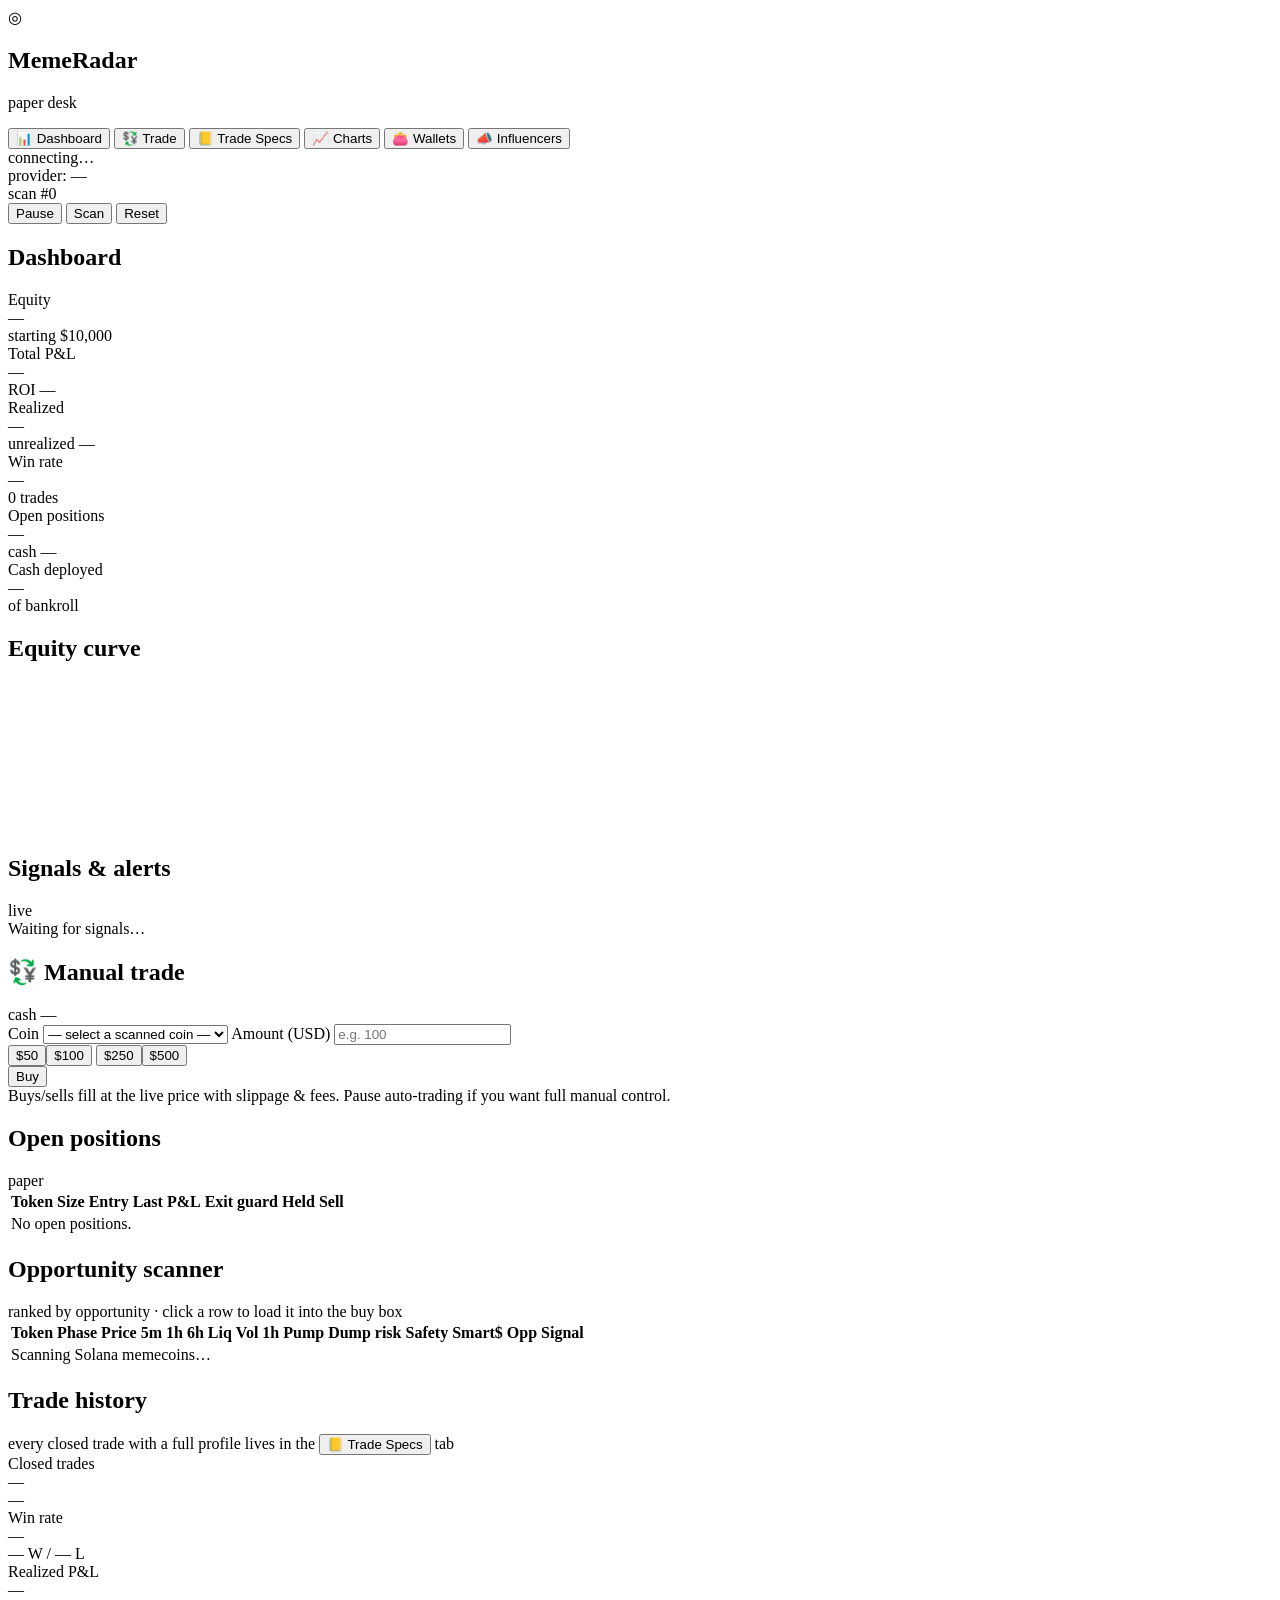
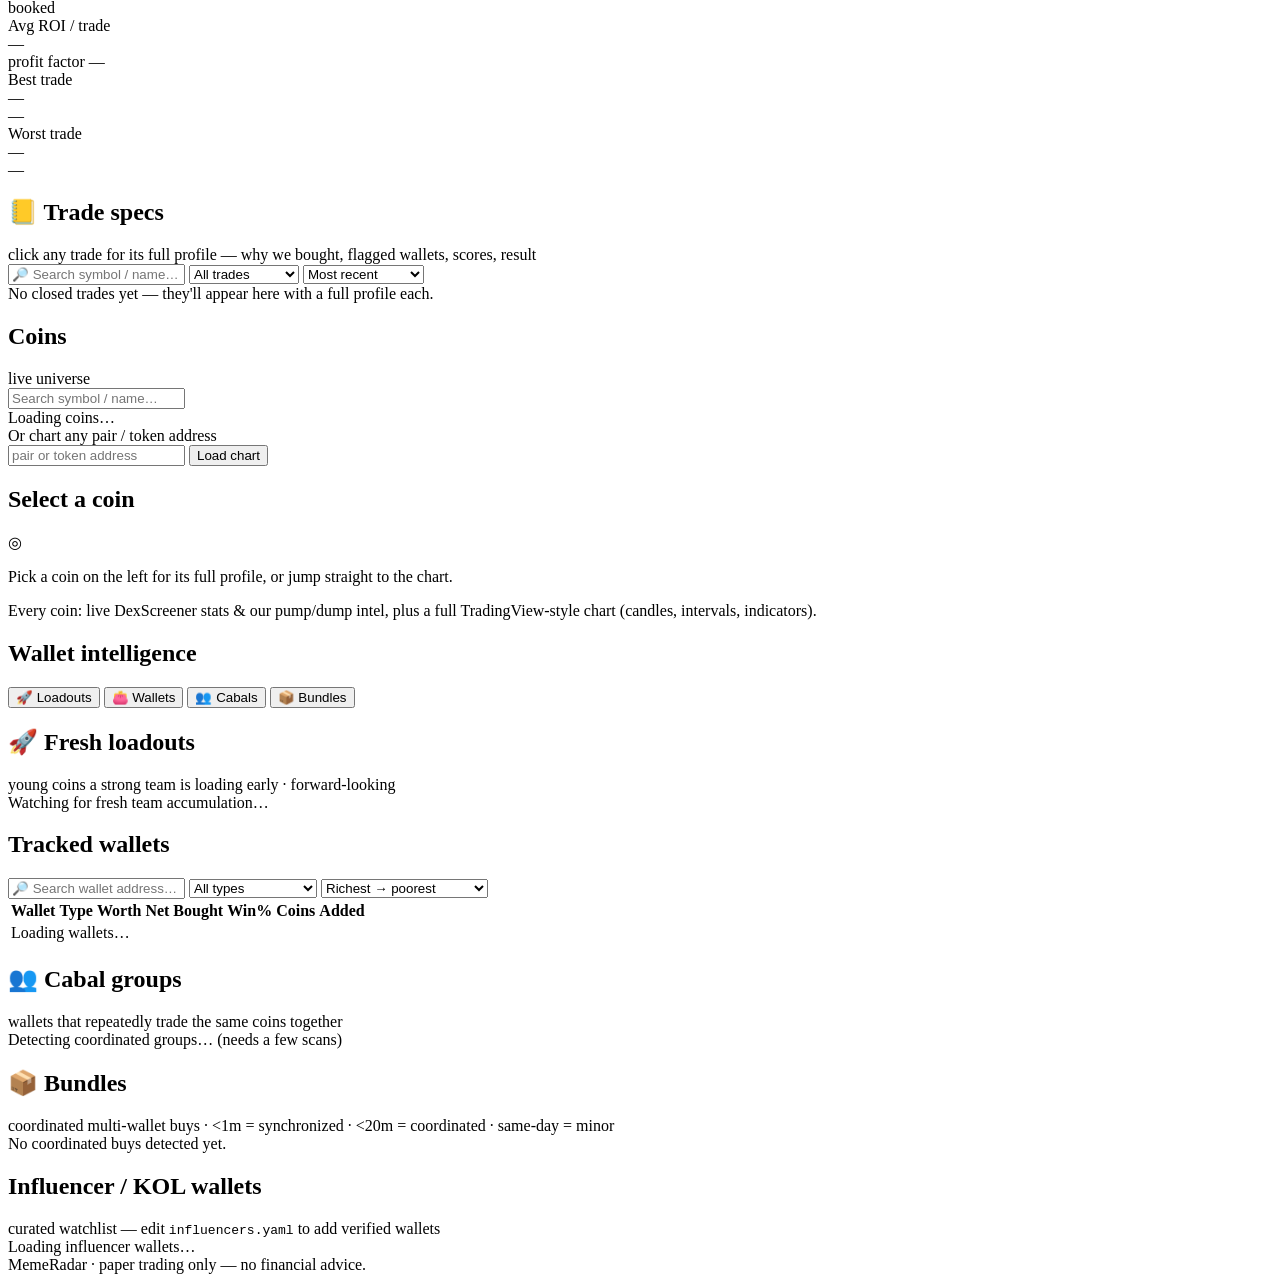
==== app/web/static/index.html @ 9f42dd2b "Add Trade Specs tab: per-trade profiles with "why we bought" Every closed paper trade now carries th" ====
<!DOCTYPE html>
<html lang="en">
<head>
  <meta charset="UTF-8" />
  <meta name="viewport" content="width=device-width, initial-scale=1.0" />
  <title>MemeRadar — Solana Pump/Dump Desk</title>
  <link rel="stylesheet" href="/static/styles.css" />
  <script src="/static/vendor/chart.umd.min.js" defer></script>
  <script src="/static/app.js" defer></script>
</head>
<body>
  <div class="app">
    <!-- ============================ SIDEBAR ============================ -->
    <aside class="sidebar">
      <div class="brand">
        <div class="logo">◎</div>
        <div><h1>MemeRadar</h1><p class="tag">paper desk</p></div>
      </div>
      <nav class="nav" id="nav">
        <button class="nav-item active" data-tab="overview"><span class="ni">📊</span> Dashboard</button>
        <button class="nav-item" data-tab="trade"><span class="ni">💱</span> Trade</button>
        <button class="nav-item" data-tab="specs"><span class="ni">📒</span> Trade Specs</button>
        <button class="nav-item" data-tab="charts"><span class="ni">📈</span> Charts</button>
        <button class="nav-item" data-tab="wallets"><span class="ni">👛</span> Wallets</button>
        <button class="nav-item" data-tab="influencers"><span class="ni">📣</span> Influencers</button>
      </nav>
      <div class="sidebar-foot">
        <div class="status-pill" id="connStatus"><span class="dot"></span><span id="connText">connecting…</span></div>
        <div class="meta" id="provider">provider: —</div>
        <div class="meta" id="scanInfo">scan #0</div>
        <div class="controls">
          <button id="btnPause" class="btn">Pause</button>
          <button id="btnScan" class="btn">Scan</button>
          <button id="btnReset" class="btn btn-danger">Reset</button>
          <a id="logoutLink" href="/logout" class="btn" style="display:none">Logout</a>
        </div>
      </div>
    </aside>

    <div class="main">
      <header class="topbar-slim">
        <h2 id="viewTitle">Dashboard</h2>
        <span class="meta" id="footProvider"></span>
      </header>

      <!-- ============================ OVERVIEW ============================ -->
      <main class="tabpane active" id="pane-overview">
        <section class="kpis" id="kpis">
          <div class="kpi"><div class="kpi-label">Equity</div><div class="kpi-value" id="kEquity">—</div><div class="kpi-sub" id="kEquitySub">starting $10,000</div></div>
          <div class="kpi"><div class="kpi-label">Total P&amp;L</div><div class="kpi-value" id="kPnl">—</div><div class="kpi-sub" id="kRoi">ROI —</div></div>
          <div class="kpi"><div class="kpi-label">Realized</div><div class="kpi-value" id="kRealized">—</div><div class="kpi-sub" id="kUnreal">unrealized —</div></div>
          <div class="kpi"><div class="kpi-label">Win rate</div><div class="kpi-value" id="kWin">—</div><div class="kpi-sub" id="kTrades">0 trades</div></div>
          <div class="kpi"><div class="kpi-label">Open positions</div><div class="kpi-value" id="kOpen">—</div><div class="kpi-sub" id="kCash">cash —</div></div>
          <div class="kpi"><div class="kpi-label">Cash deployed</div><div class="kpi-value" id="kDeployed">—</div><div class="kpi-sub">of bankroll</div></div>
        </section>
        <div class="grid">
          <section class="panel span-2">
            <div class="panel-head"><h2>Equity curve</h2><span class="hint" id="equityHint"></span></div>
            <div class="chart-wrap"><canvas id="equityChart"></canvas></div>
          </section>
          <section class="panel">
            <div class="panel-head"><h2>Signals &amp; alerts</h2><span class="hint">live</span></div>
            <div class="feed feed-tall" id="signalsFeed"><div class="empty">Waiting for signals…</div></div>
          </section>
        </div>
      </main>

      <!-- ============================ TRADE ============================ -->
      <main class="tabpane" id="pane-trade">
        <div class="grid">
          <section class="panel trade-panel">
            <div class="panel-head"><h2>💱 Manual trade</h2><span class="hint" id="tradeCash">cash —</span></div>
            <div class="trade-form">
              <label class="tf-lbl">Coin</label>
              <select id="buyCoin"><option value="">— select a scanned coin —</option></select>
              <label class="tf-lbl">Amount (USD)</label>
              <input id="buyUsd" type="number" min="1" step="10" placeholder="e.g. 100" />
              <div class="quick-amts">
                <button data-amt="50">$50</button><button data-amt="100">$100</button>
                <button data-amt="250">$250</button><button data-amt="500">$500</button>
              </div>
              <button id="buyBtn" class="btn btn-buy">Buy</button>
              <div id="tradeMsg" class="trade-msg"></div>
              <div class="tf-note">Buys/sells fill at the live price with slippage &amp; fees. Pause auto-trading if you want full manual control.</div>
            </div>
          </section>
          <section class="panel span-2">
            <div class="panel-head"><h2>Open positions</h2><span class="hint" id="posHint">paper</span></div>
            <div class="table-wrap">
              <table id="positionsTable">
                <thead><tr>
                  <th>Token</th><th class="num">Size</th><th class="num">Entry</th>
                  <th class="num">Last</th><th class="num">P&amp;L</th><th>Exit guard</th>
                  <th class="num">Held</th><th>Sell</th>
                </tr></thead>
                <tbody><tr><td colspan="8" class="empty">No open positions.</td></tr></tbody>
              </table>
            </div>
          </section>
          <section class="panel span-3">
            <div class="panel-head"><h2>Opportunity scanner</h2>
              <span class="hint">ranked by opportunity · click a row to load it into the buy box</span></div>
            <div class="table-wrap">
              <table id="boardTable">
                <thead><tr>
                  <th>Token</th><th>Phase</th><th class="num">Price</th>
                  <th class="num">5m</th><th class="num">1h</th><th class="num">6h</th>
                  <th class="num">Liq</th><th class="num">Vol 1h</th>
                  <th class="num">Pump</th><th class="num">Dump risk</th><th class="num">Safety</th>
                  <th class="num">Smart$</th><th class="num">Opp</th><th>Signal</th>
                </tr></thead>
                <tbody><tr><td colspan="14" class="empty">Scanning Solana memecoins…</td></tr></tbody>
              </table>
            </div>
          </section>
          <section class="panel span-3 history-link">
            <div class="panel-head"><h2>Trade history</h2>
              <span class="hint">every closed trade with a full profile lives in the
                <button class="link-btn" data-goto="specs">📒 Trade Specs</button> tab</span></div>
          </section>
        </div>
      </main>

      <!-- ============================ SPECS ============================ -->
      <main class="tabpane" id="pane-specs">
        <section class="kpis kpis-specs" id="specStats">
          <div class="kpi"><div class="kpi-label">Closed trades</div><div class="kpi-value" id="sTrades">—</div><div class="kpi-sub" id="sOpenInfo">—</div></div>
          <div class="kpi"><div class="kpi-label">Win rate</div><div class="kpi-value" id="sWin">—</div><div class="kpi-sub" id="sWL">— W / — L</div></div>
          <div class="kpi"><div class="kpi-label">Realized P&amp;L</div><div class="kpi-value" id="sRealized">—</div><div class="kpi-sub">booked</div></div>
          <div class="kpi"><div class="kpi-label">Avg ROI / trade</div><div class="kpi-value" id="sAvgRoi">—</div><div class="kpi-sub" id="sProfitFactor">profit factor —</div></div>
          <div class="kpi"><div class="kpi-label">Best trade</div><div class="kpi-value pos" id="sBest">—</div><div class="kpi-sub" id="sBestSym">—</div></div>
          <div class="kpi"><div class="kpi-label">Worst trade</div><div class="kpi-value neg" id="sWorst">—</div><div class="kpi-sub" id="sWorstSym">—</div></div>
        </section>
        <div class="panel span-full">
          <div class="panel-head"><h2>📒 Trade specs</h2>
            <span class="hint">click any trade for its full profile — why we bought, flagged wallets, scores, result</span></div>
          <div class="spec-controls">
            <input id="specSearch" type="text" placeholder="🔎 Search symbol / name…" />
            <select id="specFilter">
              <option value="all">All trades</option>
              <option value="win">Wins only</option>
              <option value="loss">Losses only</option>
              <option value="auto">Auto entries</option>
              <option value="manual">Manual entries</option>
            </select>
            <select id="specSort">
              <option value="recent">Most recent</option>
              <option value="oldest">Oldest</option>
              <option value="pnl_desc">P&amp;L: high → low</option>
              <option value="pnl_asc">P&amp;L: low → high</option>
              <option value="roi_desc">ROI: high → low</option>
              <option value="roi_asc">ROI: low → high</option>
            </select>
          </div>
          <div class="spec-grid" id="specGrid"><div class="empty">No closed trades yet — they'll appear here with a full profile each.</div></div>
        </div>
      </main>

      <!-- ============================ CHARTS ============================ -->
      <main class="tabpane" id="pane-charts">
        <div class="charts-layout">
          <aside class="chart-list panel">
            <div class="panel-head"><h2>Coins</h2><span class="hint" id="coinCount">live universe</span></div>
            <div class="chart-search"><input id="coinSearch" type="text" placeholder="Search symbol / name…" /></div>
            <div class="coin-list" id="coinList"><div class="empty">Loading coins…</div></div>
            <div class="manual">
              <div class="manual-label">Or chart any pair / token address</div>
              <input id="manualAddr" type="text" placeholder="pair or token address" />
              <button id="manualGo" class="btn">Load chart</button>
            </div>
          </aside>
          <section class="chart-main panel">
            <div class="panel-head">
              <h2 id="chartTitle">Select a coin</h2>
              <div class="chart-view-toggle" id="chartViewToggle" style="display:none">
                <button class="vbtn active" data-view="profile">Profile</button>
                <button class="vbtn" data-view="chart">Chart</button>
                <a class="vbtn ext" id="dexLink" href="#" target="_blank" rel="noopener">DexScreener ↗</a>
              </div>
            </div>
            <div class="chart-body" id="chartBody">
              <div class="chart-placeholder" id="chartPlaceholder">
                <div class="ph-logo">◎</div>
                <p>Pick a coin on the left for its full profile, or jump straight to the chart.</p>
                <p class="ph-sub">Every coin: live DexScreener stats &amp; our pump/dump intel, plus a full
                  TradingView-style chart (candles, intervals, indicators).</p>
              </div>
            </div>
          </section>
        </div>
      </main>

      <!-- ============================ WALLETS ============================ -->
      <main class="tabpane" id="pane-wallets">
        <div class="wallets-head">
          <h2>Wallet intelligence</h2>
          <div class="wallet-counts" id="walletCounts"></div>
        </div>
        <nav class="subtabs" id="walletSubtabs">
          <button class="subtab active" data-sub="loadouts">🚀 Loadouts</button>
          <button class="subtab" data-sub="wallets">👛 Wallets</button>
          <button class="subtab" data-sub="cabals">👥 Cabals</button>
          <button class="subtab" data-sub="bundles">📦 Bundles</button>
        </nav>
        <section class="subpane active" id="sub-loadouts">
          <div class="panel span-full">
            <div class="panel-head"><h2>🚀 Fresh loadouts</h2>
              <span class="hint">young coins a strong team is loading early · forward-looking</span></div>
            <div class="loadout-grid" id="loadoutGrid"><div class="empty">Watching for fresh team accumulation…</div></div>
          </div>
        </section>
        <section class="subpane" id="sub-wallets">
          <div class="panel span-full">
            <div class="panel-head"><h2>Tracked wallets</h2><span class="hint" id="walletListCount"></span></div>
            <div class="wallet-controls">
              <input id="walletSearch" type="text" placeholder="🔎 Search wallet address…" />
              <select id="walletCat">
                <option value="all">All types</option>
                <option value="whale">🐋 Whales</option>
                <option value="insider">🕵️ Insiders</option>
                <option value="smart_money">🧠 Smart money</option>
                <option value="pump_dump">💣 Pump &amp; dump</option>
              </select>
              <select id="walletSort">
                <option value="worth_desc">Richest → poorest</option>
                <option value="worth_asc">Poorest → richest</option>
                <option value="buy_desc">Buy amount: high → low</option>
                <option value="buy_asc">Buy amount: low → high</option>
                <option value="recent">Date added: recent</option>
                <option value="oldest">Date added: oldest</option>
                <option value="win_desc">Win rate: high → low</option>
                <option value="events_desc">Most active</option>
              </select>
            </div>
            <div class="table-wrap scroll-lg">
              <table id="walletListTable"><thead><tr>
                <th>Wallet</th><th>Type</th><th class="num">Worth</th><th class="num">Net</th>
                <th class="num">Bought</th><th class="num">Win%</th><th class="num">Coins</th><th class="num">Added</th>
              </tr></thead><tbody><tr><td colspan="8" class="empty">Loading wallets…</td></tr></tbody></table>
            </div>
          </div>
        </section>
        <section class="subpane" id="sub-cabals">
          <div class="panel span-full">
            <div class="panel-head"><h2>👥 Cabal groups</h2>
              <span class="hint">wallets that repeatedly trade the same coins together</span></div>
            <div class="cabals" id="cabals"><div class="empty">Detecting coordinated groups… (needs a few scans)</div></div>
          </div>
        </section>
        <section class="subpane" id="sub-bundles">
          <div class="panel span-full">
            <div class="panel-head"><h2>📦 Bundles</h2>
              <span class="hint">coordinated multi-wallet buys · &lt;1m = synchronized · &lt;20m = coordinated · same-day = minor</span></div>
            <div class="bundle-list" id="bundleList"><div class="empty">No coordinated buys detected yet.</div></div>
          </div>
        </section>
      </main>

      <!-- ========================== INFLUENCERS ========================== -->
      <main class="tabpane" id="pane-influencers">
        <div class="wallets-head">
          <h2>Influencer / KOL wallets</h2>
          <span class="hint">curated watchlist — edit <code>influencers.yaml</code> to add verified wallets</span>
        </div>
        <div class="influencer-grid" id="influencerGrid"><div class="empty">Loading influencer wallets…</div></div>
      </main>

      <footer class="foot">
        <span>MemeRadar · paper trading only — no financial advice.</span>
      </footer>
    </div>
  </div>

  <div id="modalRoot" class="modal-root" aria-hidden="true"></div>
</body>
</html>
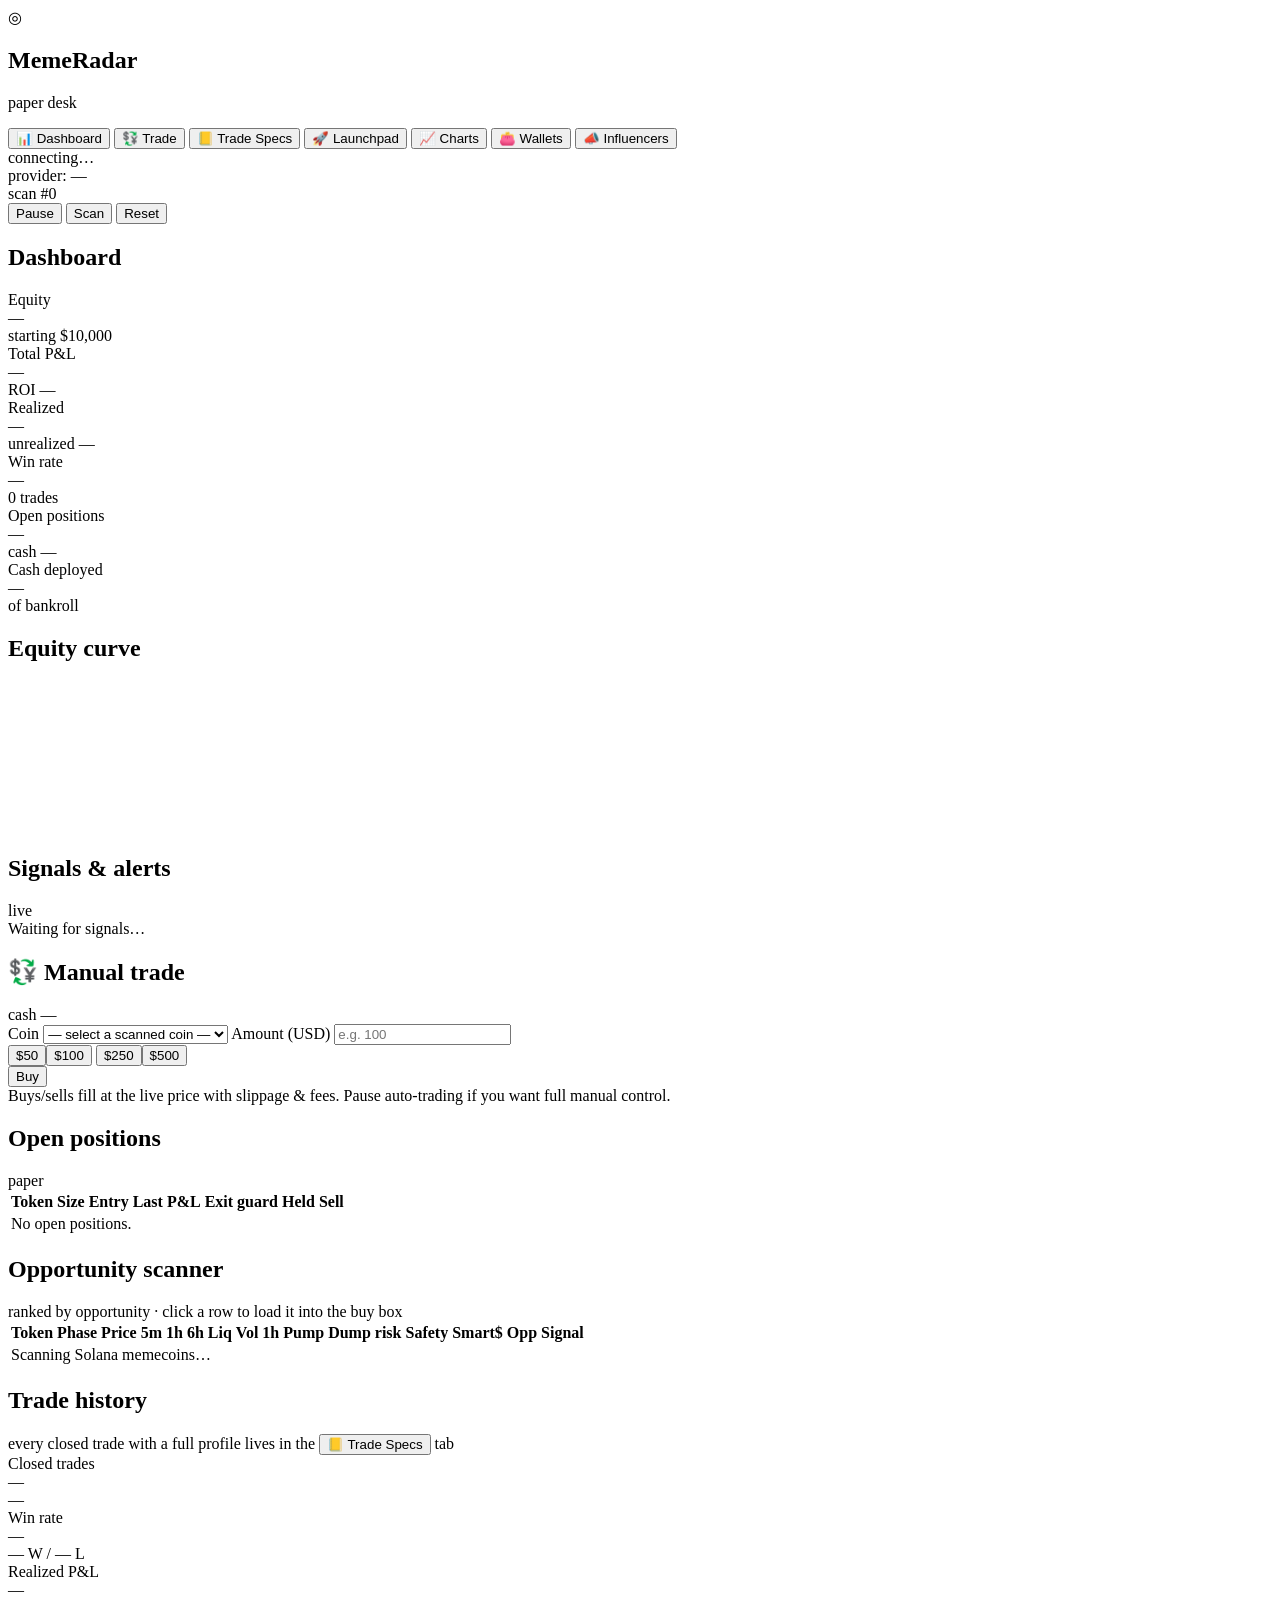
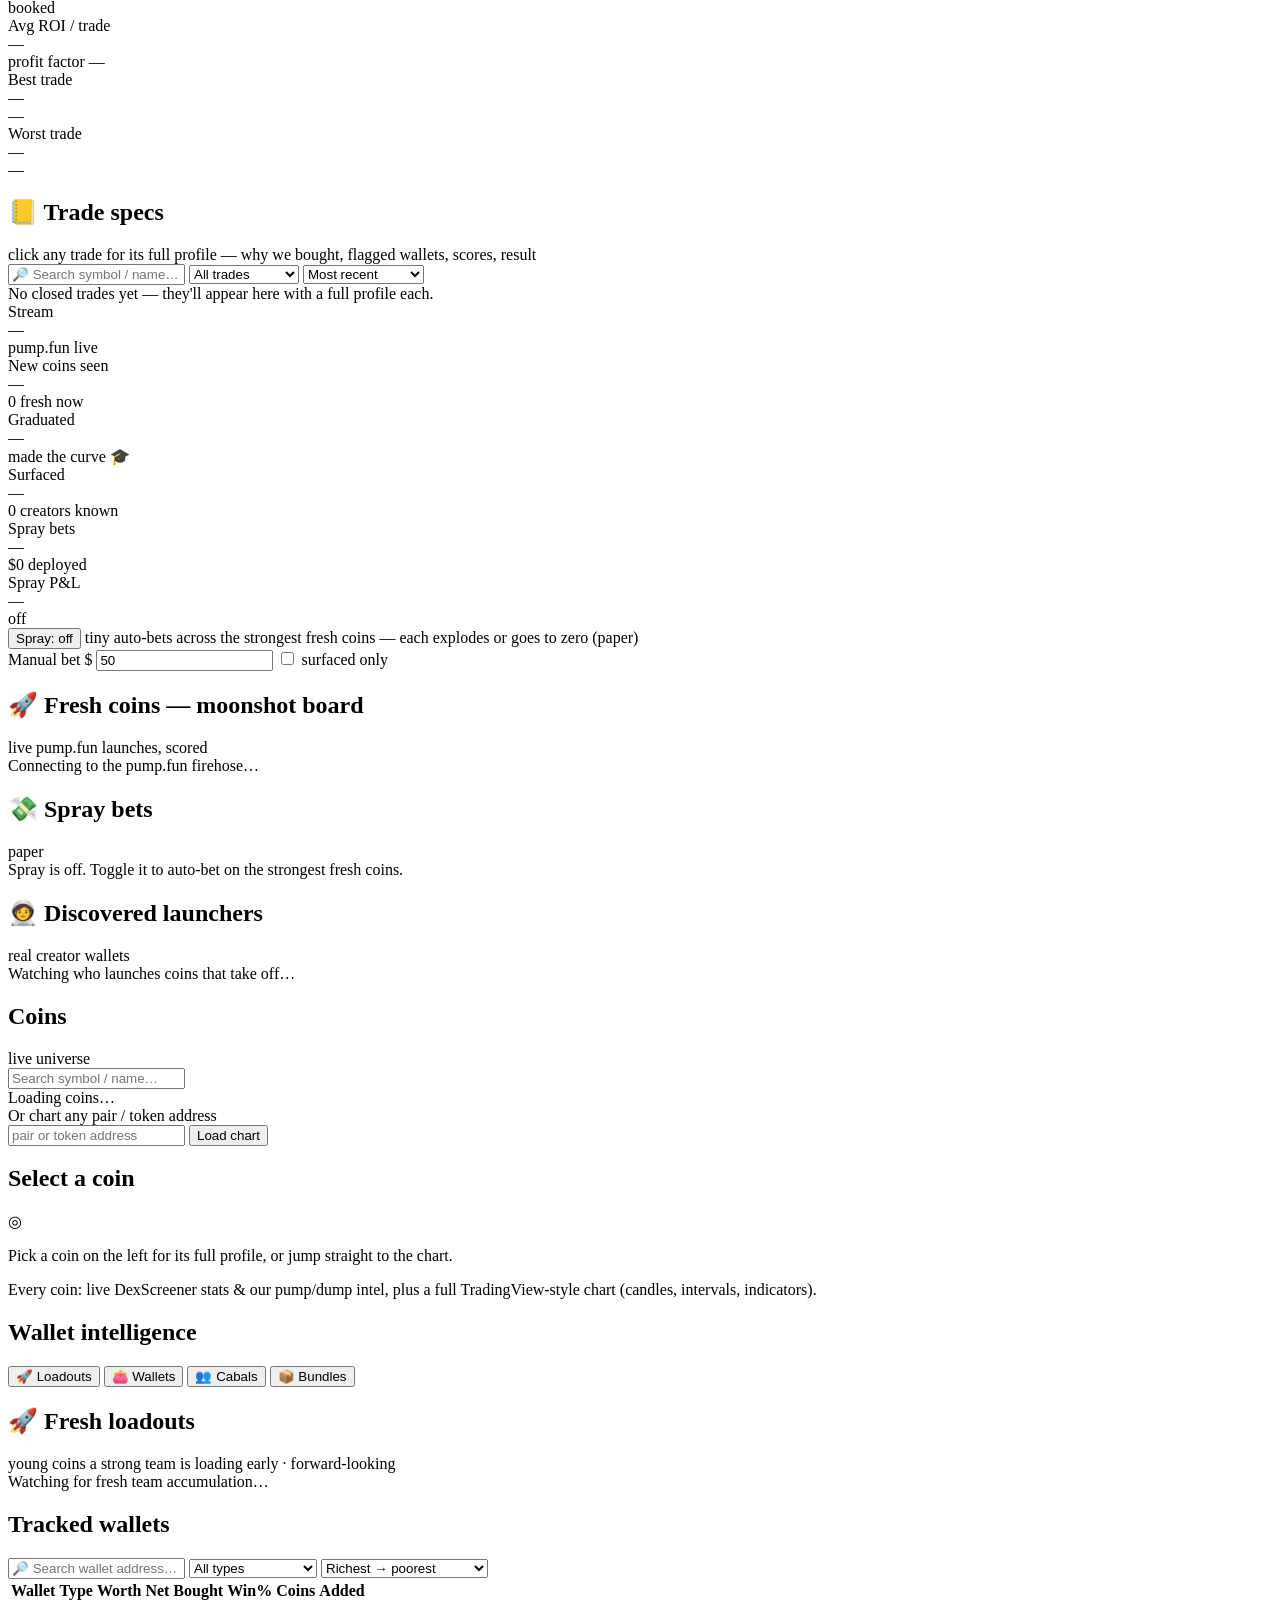
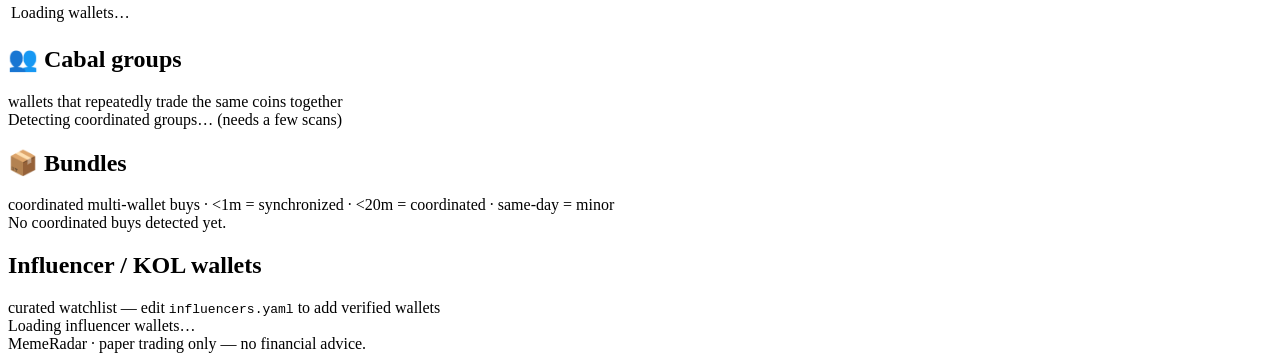
==== commit 7cb14a69: "Add Launchpad: live pump.fun moonshot board, creator discovery, spray mode Catches pump.fun coins in" ====
--- a/app/web/static/index.html
+++ b/app/web/static/index.html
@@ -20,6 +20,7 @@
         <button class="nav-item active" data-tab="overview"><span class="ni">📊</span> Dashboard</button>
         <button class="nav-item" data-tab="trade"><span class="ni">💱</span> Trade</button>
         <button class="nav-item" data-tab="specs"><span class="ni">📒</span> Trade Specs</button>
+        <button class="nav-item" data-tab="launchpad"><span class="ni">🚀</span> Launchpad</button>
         <button class="nav-item" data-tab="charts"><span class="ni">📈</span> Charts</button>
         <button class="nav-item" data-tab="wallets"><span class="ni">👛</span> Wallets</button>
         <button class="nav-item" data-tab="influencers"><span class="ni">📣</span> Influencers</button>
@@ -142,6 +143,7 @@
               <option value="loss">Losses only</option>
               <option value="auto">Auto entries</option>
               <option value="manual">Manual entries</option>
+              <option value="spray">Spray bets</option>
             </select>
             <select id="specSort">
               <option value="recent">Most recent</option>
@@ -153,6 +155,45 @@
             </select>
           </div>
           <div class="spec-grid" id="specGrid"><div class="empty">No closed trades yet — they'll appear here with a full profile each.</div></div>
+        </div>
+      </main>
+
+      <!-- ============================ LAUNCHPAD ============================ -->
+      <main class="tabpane" id="pane-launchpad">
+        <section class="kpis kpis-lp" id="lpStats">
+          <div class="kpi"><div class="kpi-label">Stream</div><div class="kpi-value" id="lpConn">—</div><div class="kpi-sub" id="lpConnSub">pump.fun live</div></div>
+          <div class="kpi"><div class="kpi-label">New coins seen</div><div class="kpi-value" id="lpSeen">—</div><div class="kpi-sub" id="lpTracked">0 fresh now</div></div>
+          <div class="kpi"><div class="kpi-label">Graduated</div><div class="kpi-value" id="lpGrad">—</div><div class="kpi-sub">made the curve 🎓</div></div>
+          <div class="kpi"><div class="kpi-label">Surfaced</div><div class="kpi-value" id="lpSurfaced">—</div><div class="kpi-sub" id="lpCreators">0 creators known</div></div>
+          <div class="kpi"><div class="kpi-label">Spray bets</div><div class="kpi-value" id="lpSprayOpen">—</div><div class="kpi-sub" id="lpSprayDeployed">$0 deployed</div></div>
+          <div class="kpi"><div class="kpi-label">Spray P&amp;L</div><div class="kpi-value" id="lpSprayPnl">—</div><div class="kpi-sub" id="lpSprayState">off</div></div>
+        </section>
+
+        <div class="lp-toolbar">
+          <div class="lp-spray">
+            <button id="sprayToggle" class="btn">Spray: off</button>
+            <span class="hint">tiny auto-bets across the strongest fresh coins — each explodes or goes to zero (paper)</span>
+          </div>
+          <div class="lp-buy">
+            <span class="tf-lbl">Manual bet $</span>
+            <input id="lpBuyUsd" type="number" min="1" step="10" value="50" />
+            <label class="lp-check"><input type="checkbox" id="lpSurfacedOnly" /> surfaced only</label>
+          </div>
+        </div>
+
+        <div class="grid">
+          <section class="panel span-2">
+            <div class="panel-head"><h2>🚀 Fresh coins — moonshot board</h2>
+              <span class="hint" id="lpBoardHint">live pump.fun launches, scored</span></div>
+            <div class="lp-board" id="lpBoard"><div class="empty">Connecting to the pump.fun firehose…</div></div>
+          </section>
+          <section class="panel">
+            <div class="panel-head"><h2>💸 Spray bets</h2><span class="hint" id="lpSprayHint">paper</span></div>
+            <div class="lp-spray-list" id="lpSprayList"><div class="empty">Spray is off. Toggle it to auto-bet on the strongest fresh coins.</div></div>
+            <div class="panel-head" style="border-top:1px solid var(--border)"><h2>🧑‍🚀 Discovered launchers</h2>
+              <span class="hint">real creator wallets</span></div>
+            <div class="lp-creators" id="lpCreatorsList"><div class="empty">Watching who launches coins that take off…</div></div>
+          </section>
         </div>
       </main>
 
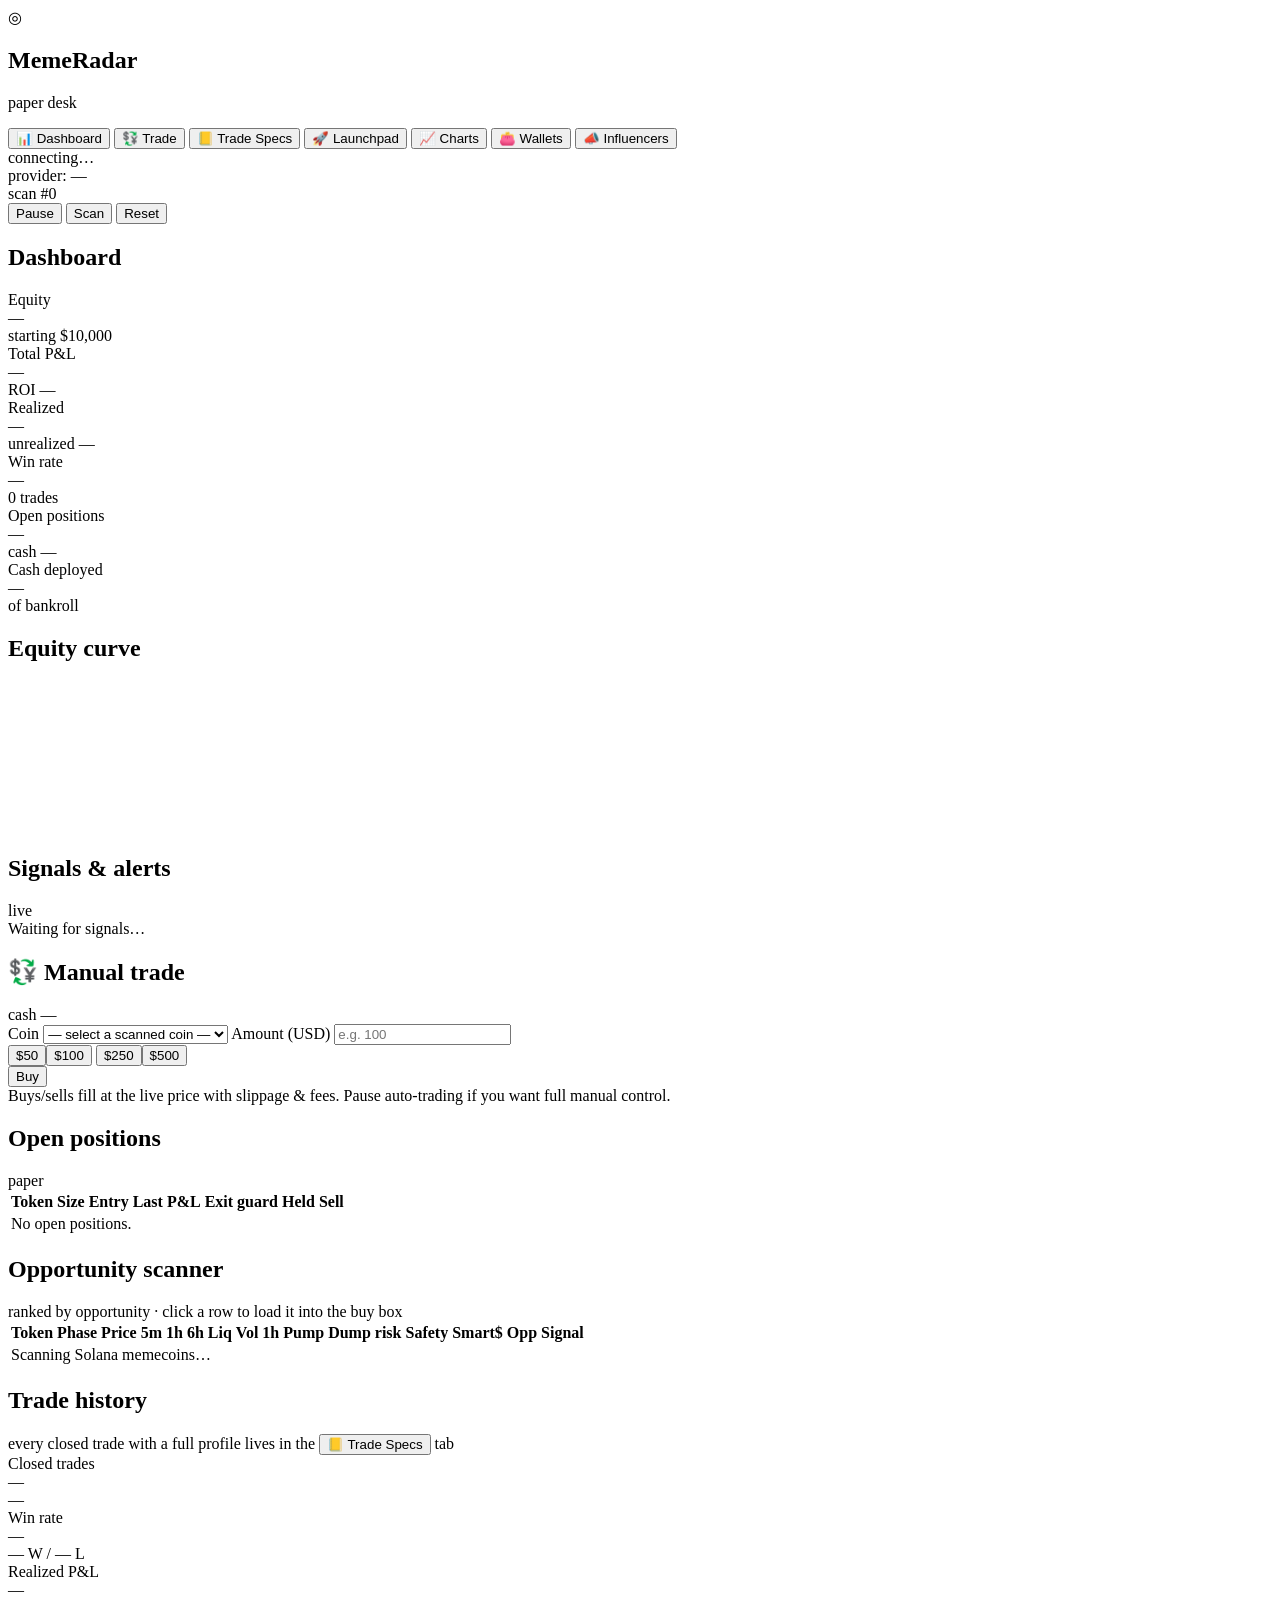
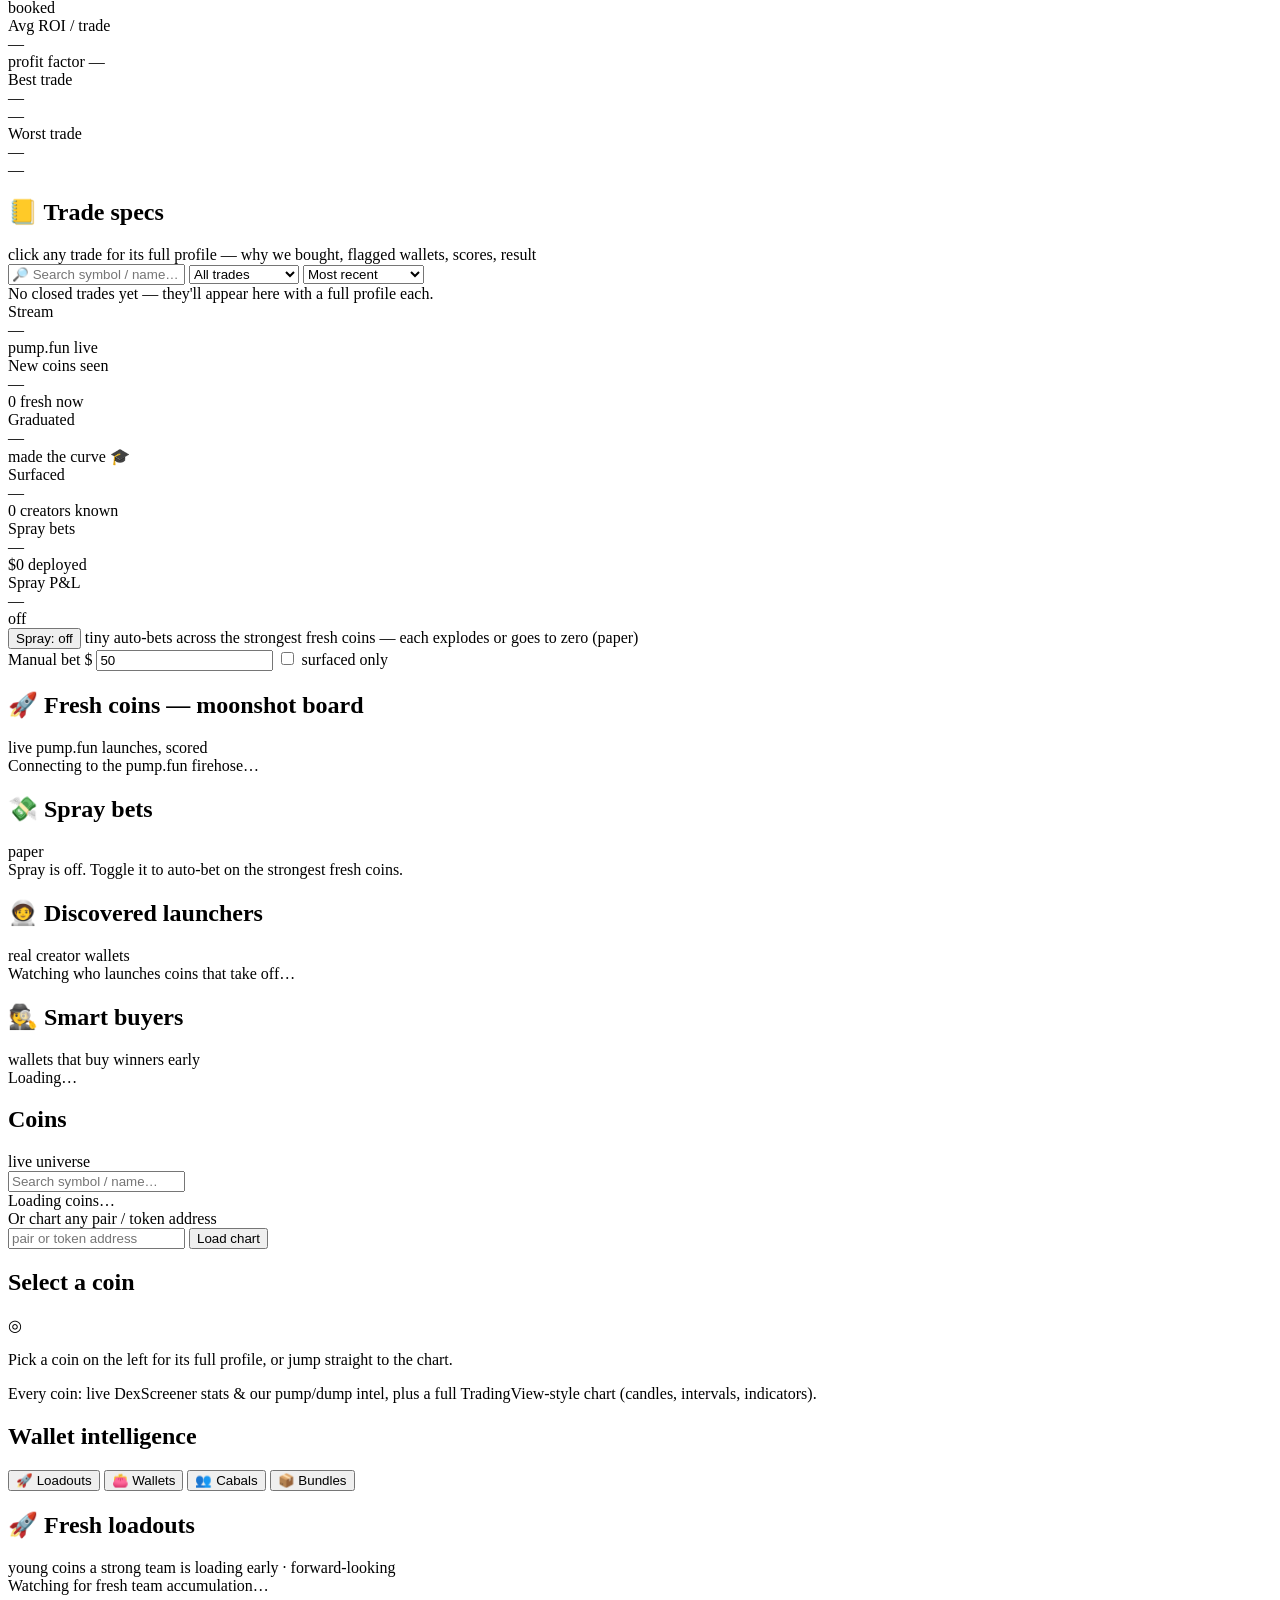
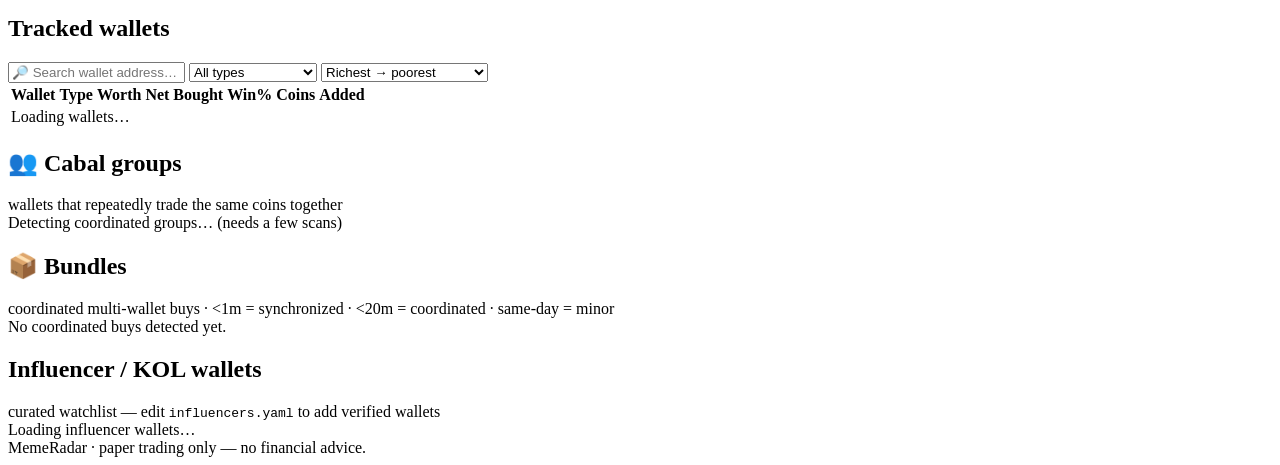
==== commit 3d2b63e9: "Launchpad: smart-buyer discovery panel + scoring (unlocks with funded key) Builds out the per-buyer " ====
--- a/app/web/static/index.html
+++ b/app/web/static/index.html
@@ -193,6 +193,9 @@
             <div class="panel-head" style="border-top:1px solid var(--border)"><h2>🧑‍🚀 Discovered launchers</h2>
               <span class="hint">real creator wallets</span></div>
             <div class="lp-creators" id="lpCreatorsList"><div class="empty">Watching who launches coins that take off…</div></div>
+            <div class="panel-head" style="border-top:1px solid var(--border)"><h2>🕵️ Smart buyers</h2>
+              <span class="hint" id="lpBuyersHint">wallets that buy winners early</span></div>
+            <div class="lp-buyers" id="lpBuyersList"><div class="empty">Loading…</div></div>
           </section>
         </div>
       </main>
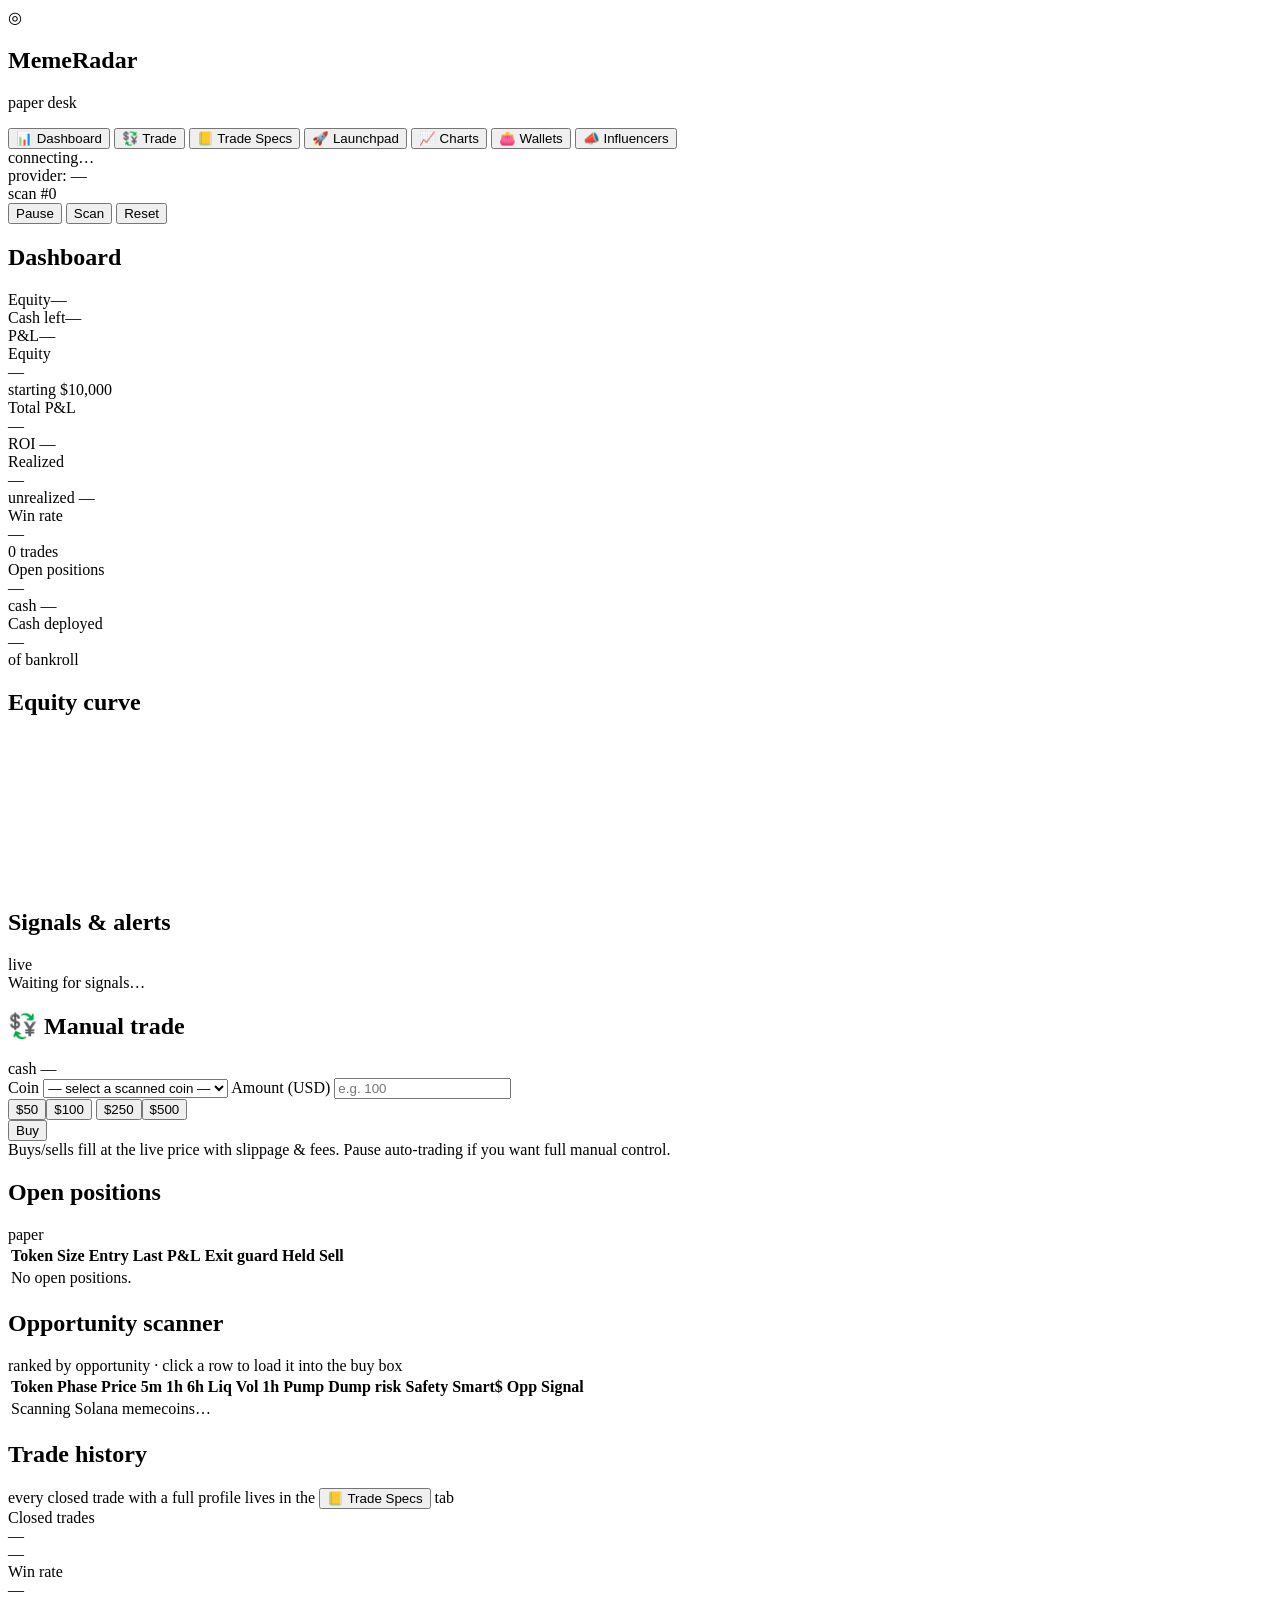
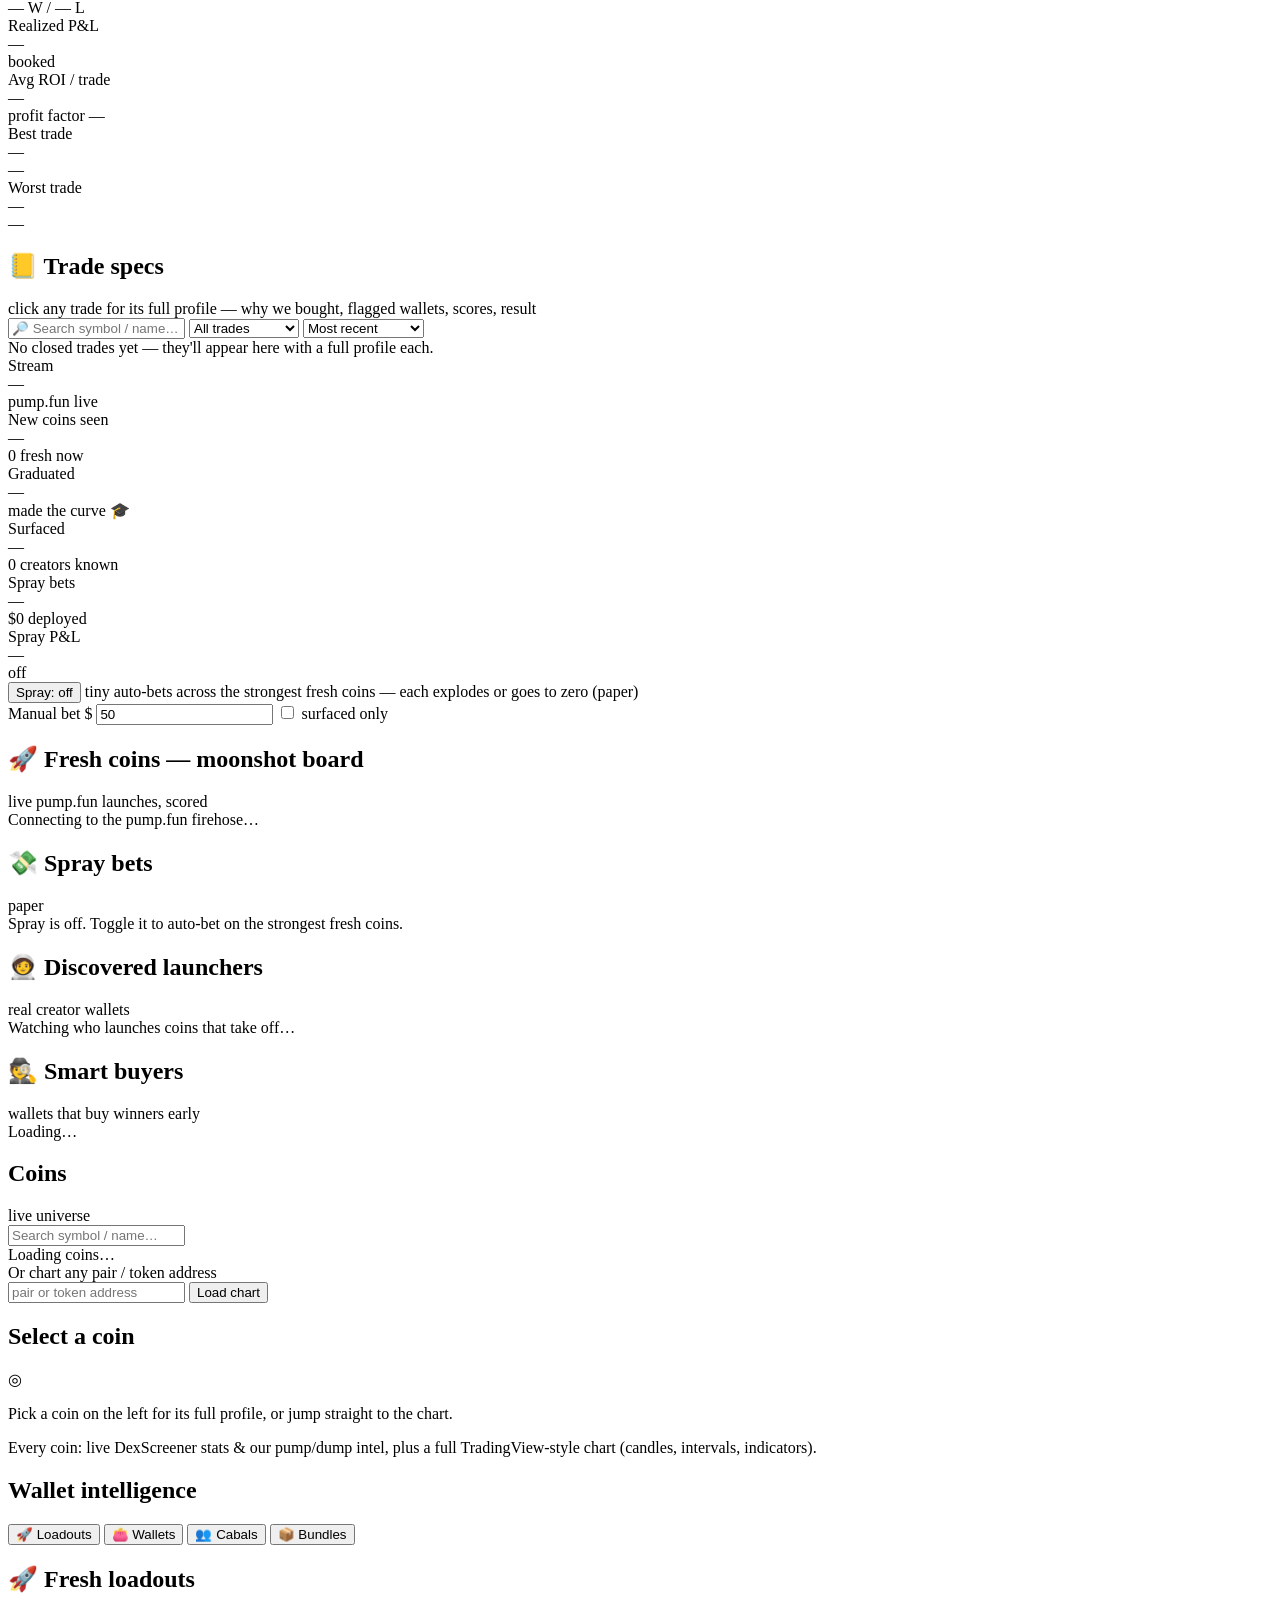
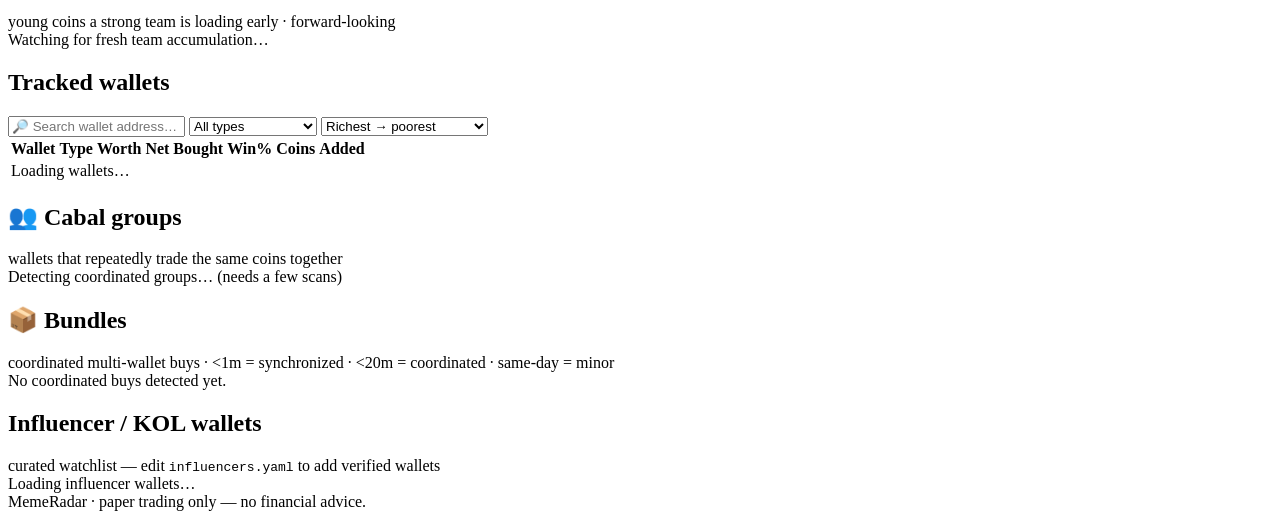
==== commit 2c66ccae: "Coin profile modal (chart + specs) + persistent Equity/Cash/P&L header - Click any open position or " ====
--- a/app/web/static/index.html
+++ b/app/web/static/index.html
@@ -40,8 +40,15 @@
 
     <div class="main">
       <header class="topbar-slim">
-        <h2 id="viewTitle">Dashboard</h2>
-        <span class="meta" id="footProvider"></span>
+        <div class="tb-left">
+          <h2 id="viewTitle">Dashboard</h2>
+          <span class="meta" id="footProvider"></span>
+        </div>
+        <div class="tb-stats" id="tbStats">
+          <div class="tb-stat"><span class="tb-l">Equity</span><span class="tb-v" id="tbEquity">—</span></div>
+          <div class="tb-stat"><span class="tb-l">Cash left</span><span class="tb-v" id="tbCash">—</span></div>
+          <div class="tb-stat"><span class="tb-l">P&amp;L</span><span class="tb-v" id="tbPnl">—</span></div>
+        </div>
       </header>
 
       <!-- ============================ OVERVIEW ============================ -->
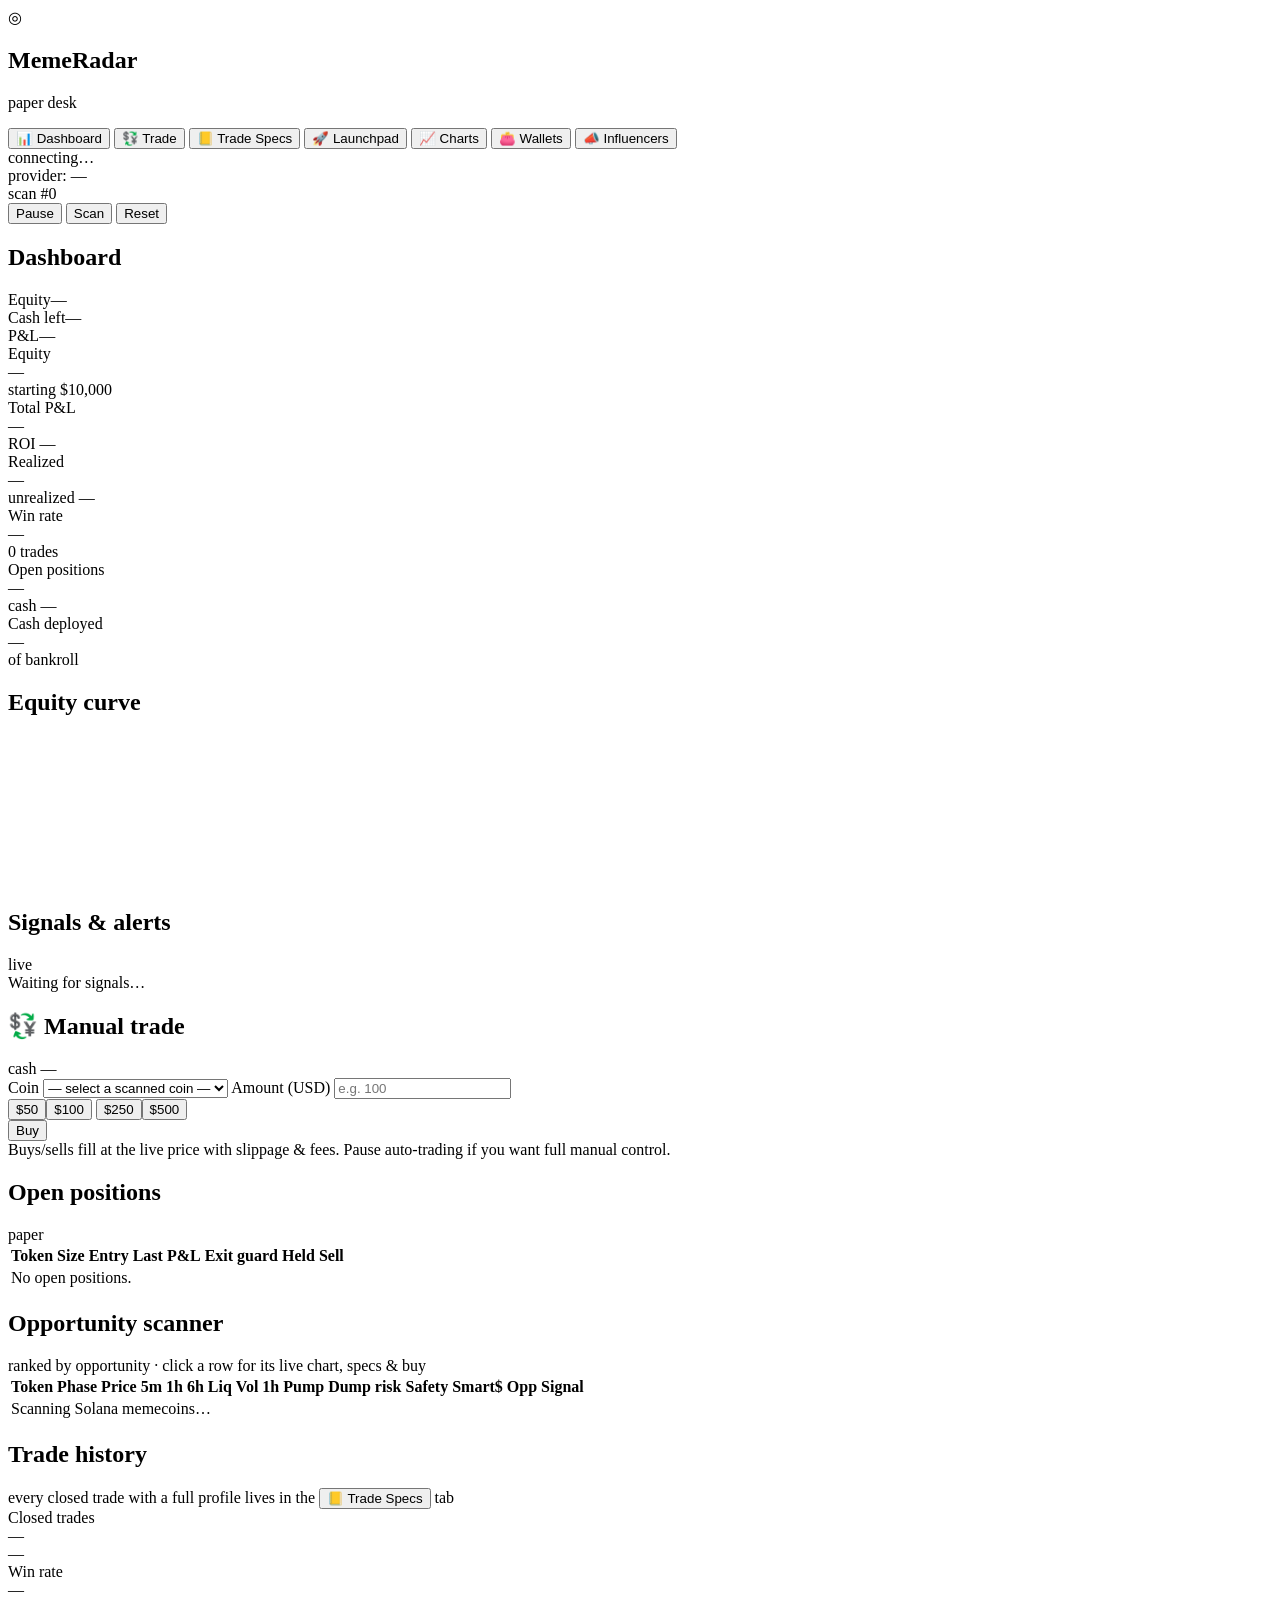
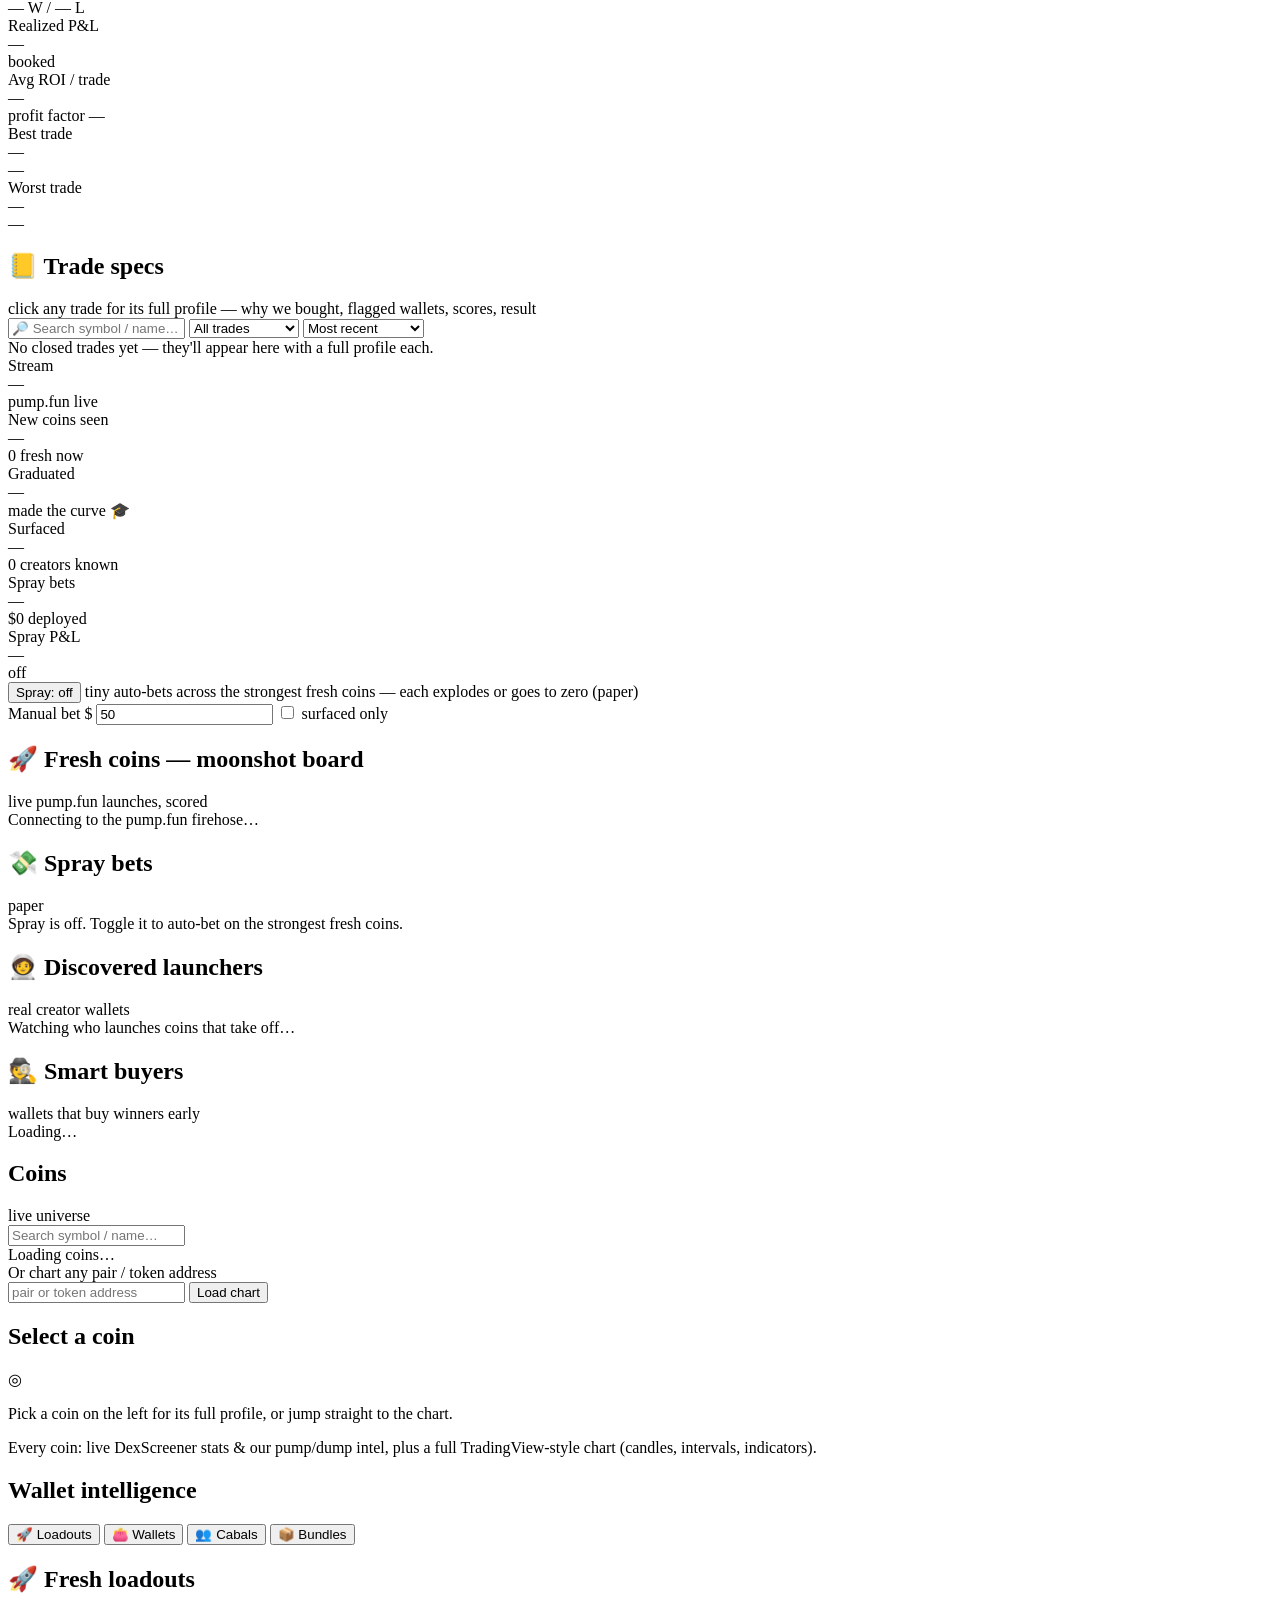
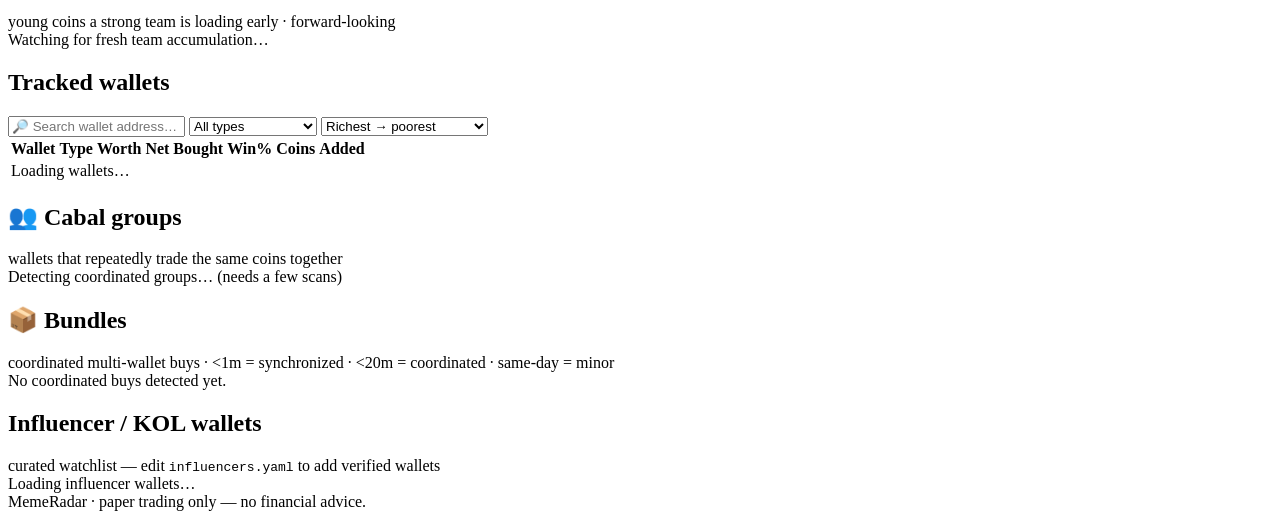
==== commit 0f518785: "Fix review findings: cp quick-amount handler, buyable check, modal chart, dead code Adversarial revi" ====
--- a/app/web/static/index.html
+++ b/app/web/static/index.html
@@ -107,7 +107,7 @@
           </section>
           <section class="panel span-3">
             <div class="panel-head"><h2>Opportunity scanner</h2>
-              <span class="hint">ranked by opportunity · click a row to load it into the buy box</span></div>
+              <span class="hint">ranked by opportunity · click a row for its live chart, specs &amp; buy</span></div>
             <div class="table-wrap">
               <table id="boardTable">
                 <thead><tr>
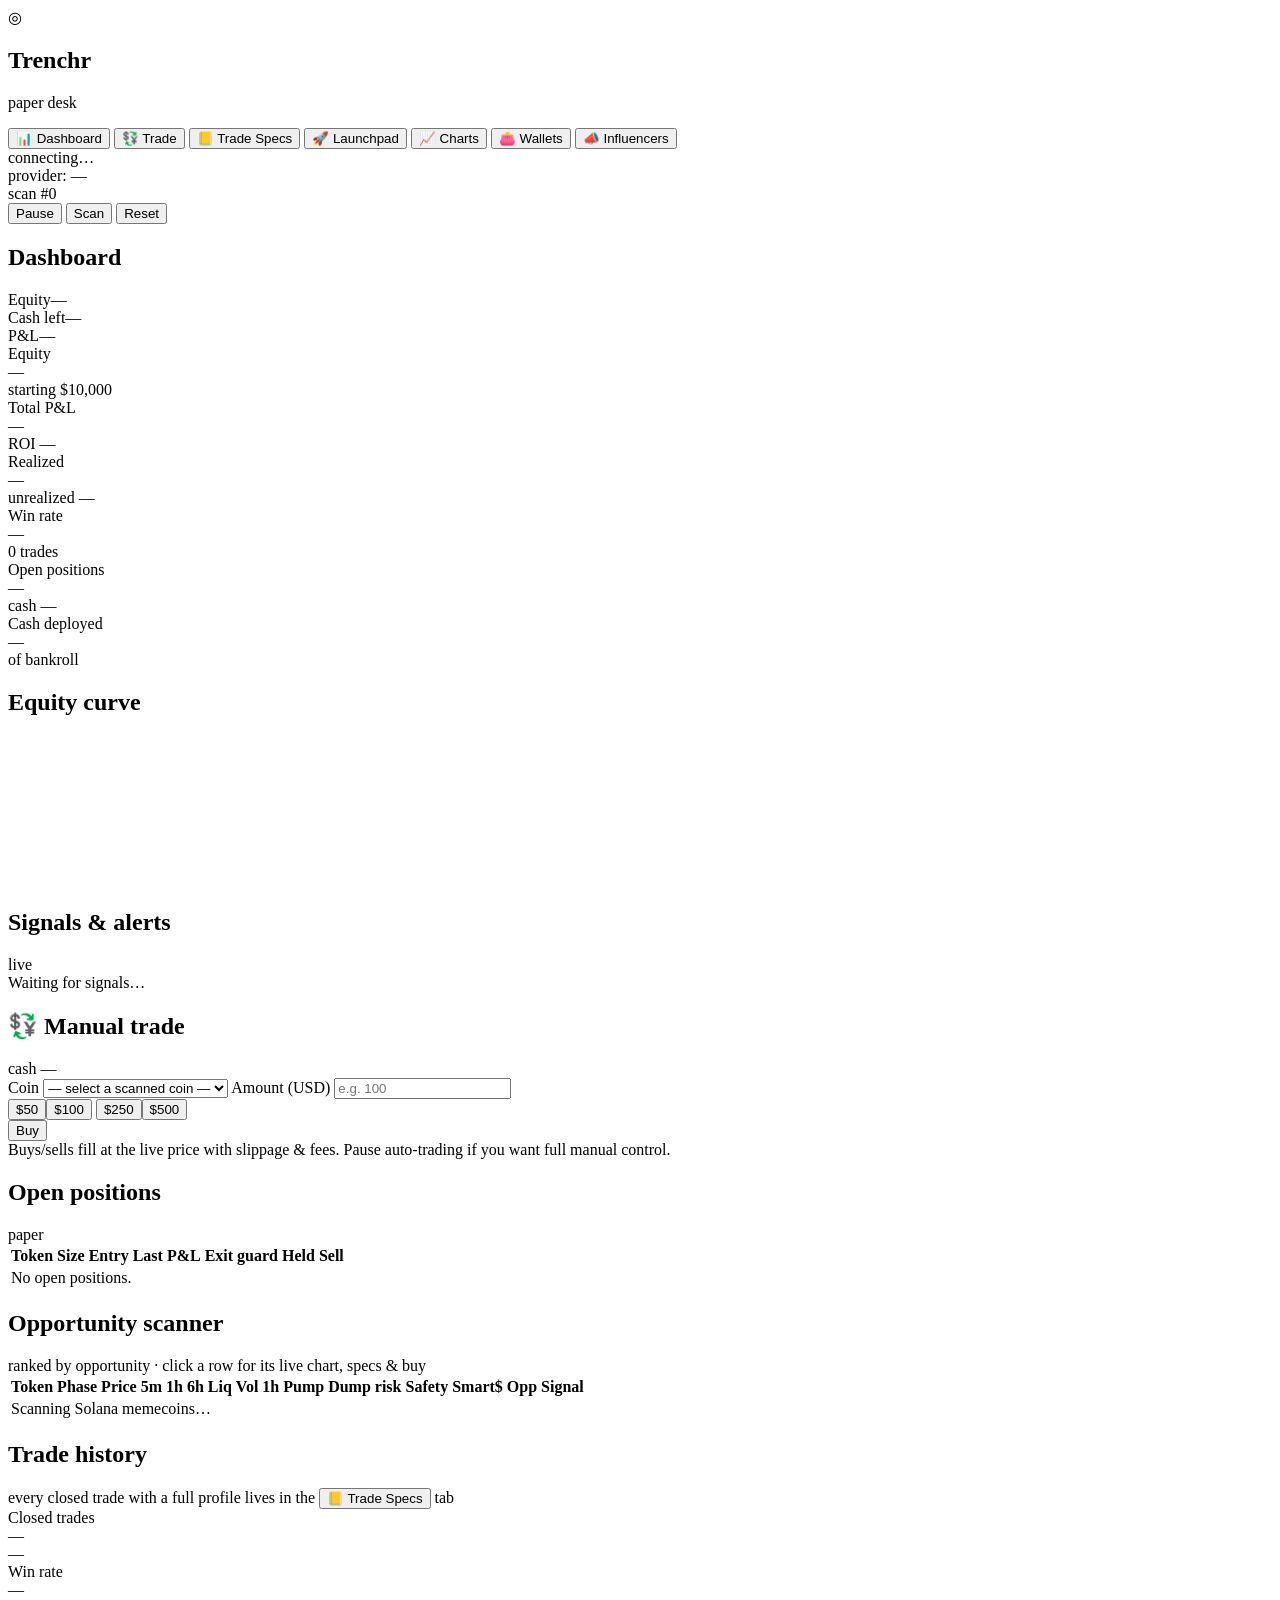
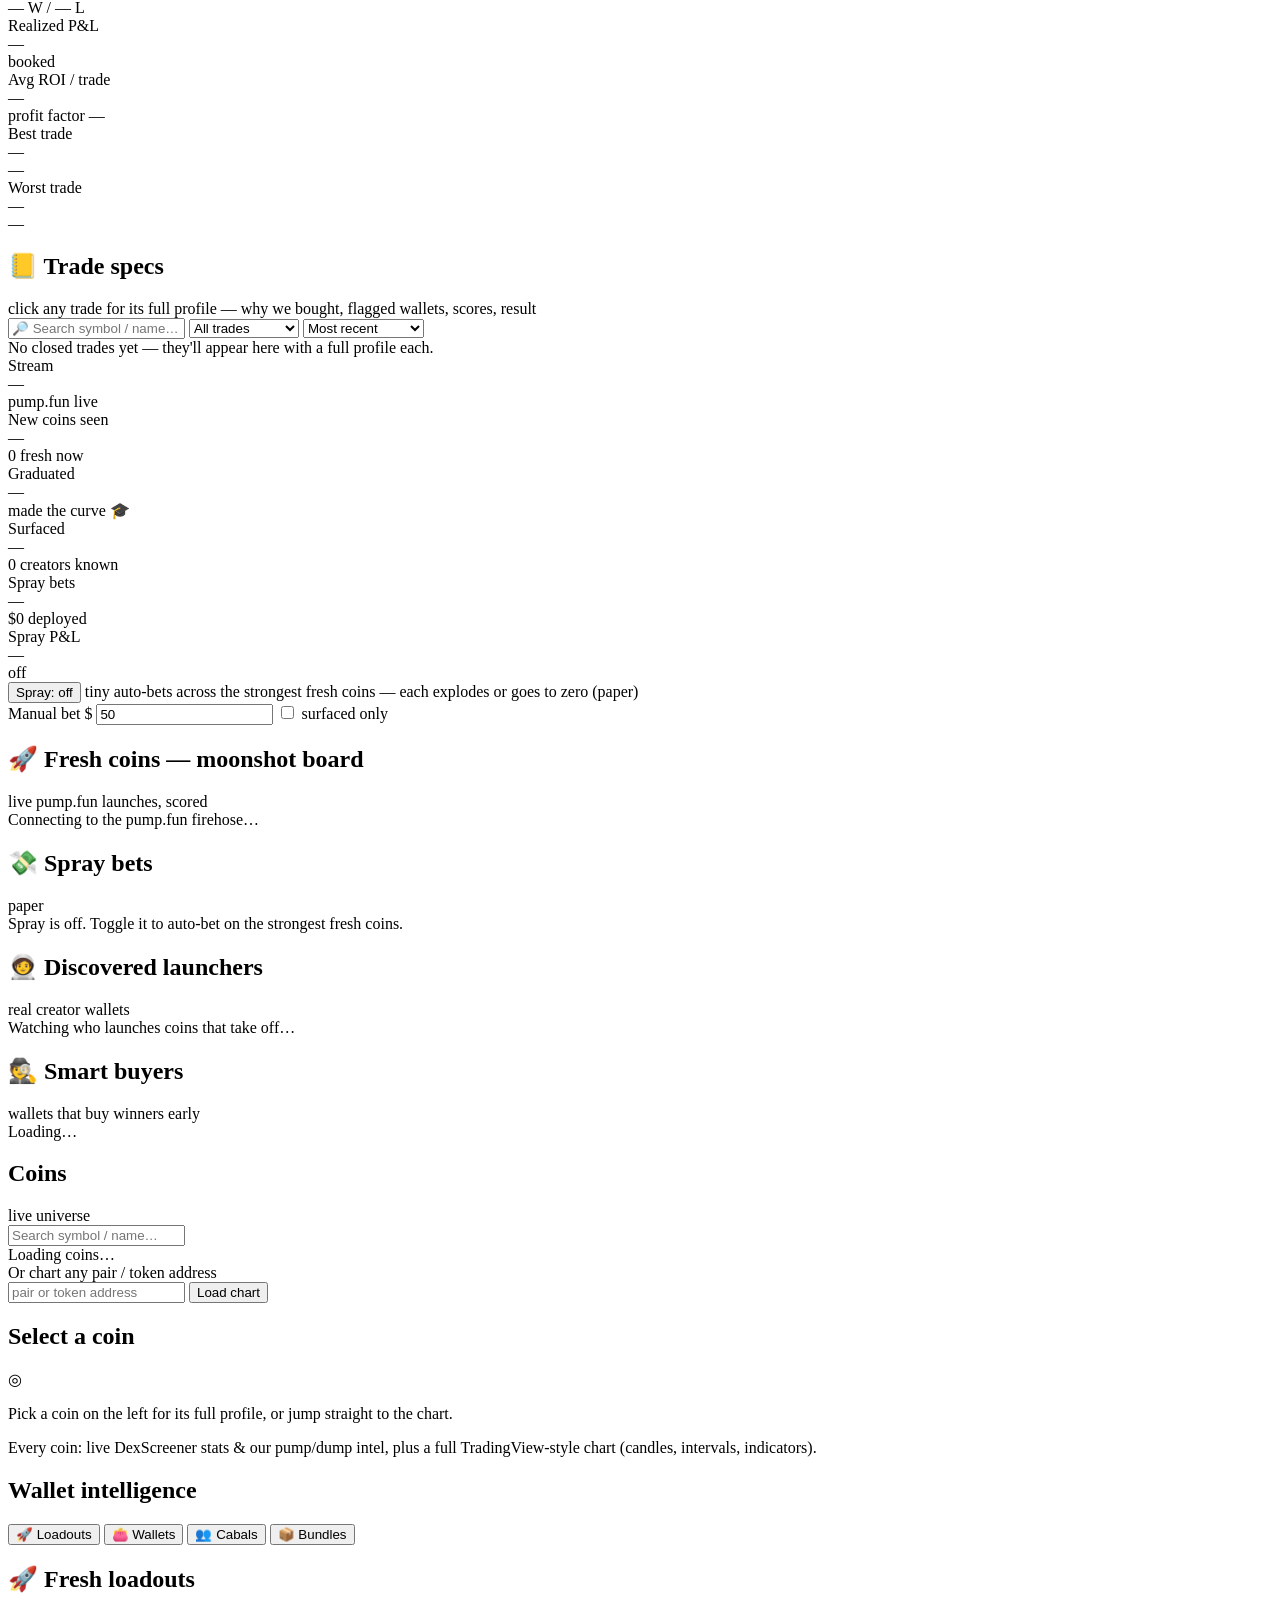
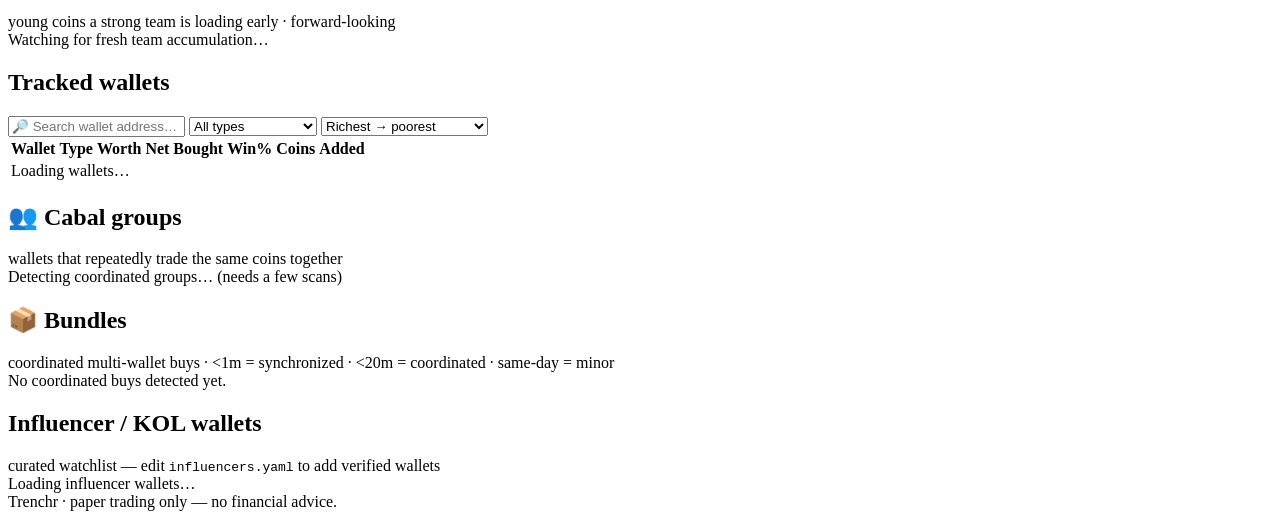
==== commit 9790f8ab: "Rebrand MemeRadar -> Trenchr Full rename across dashboard, Telegram bot, docs, logger names, FastAPI" ====
--- a/app/web/static/index.html
+++ b/app/web/static/index.html
@@ -3,7 +3,7 @@
 <head>
   <meta charset="UTF-8" />
   <meta name="viewport" content="width=device-width, initial-scale=1.0" />
-  <title>MemeRadar — Solana Pump/Dump Desk</title>
+  <title>Trenchr — Solana Pump/Dump Desk</title>
   <link rel="stylesheet" href="/static/styles.css" />
   <script src="/static/vendor/chart.umd.min.js" defer></script>
   <script src="/static/app.js" defer></script>
@@ -14,7 +14,7 @@
     <aside class="sidebar">
       <div class="brand">
         <div class="logo">◎</div>
-        <div><h1>MemeRadar</h1><p class="tag">paper desk</p></div>
+        <div><h1>Trenchr</h1><p class="tag">paper desk</p></div>
       </div>
       <nav class="nav" id="nav">
         <button class="nav-item active" data-tab="overview"><span class="ni">📊</span> Dashboard</button>
@@ -150,6 +150,7 @@
               <option value="loss">Losses only</option>
               <option value="auto">Auto entries</option>
               <option value="manual">Manual entries</option>
+              <option value="cabal">Cabal buys</option>
               <option value="spray">Spray bets</option>
             </select>
             <select id="specSort">
@@ -317,7 +318,7 @@
       </main>
 
       <footer class="foot">
-        <span>MemeRadar · paper trading only — no financial advice.</span>
+        <span>Trenchr · paper trading only — no financial advice.</span>
       </footer>
     </div>
   </div>
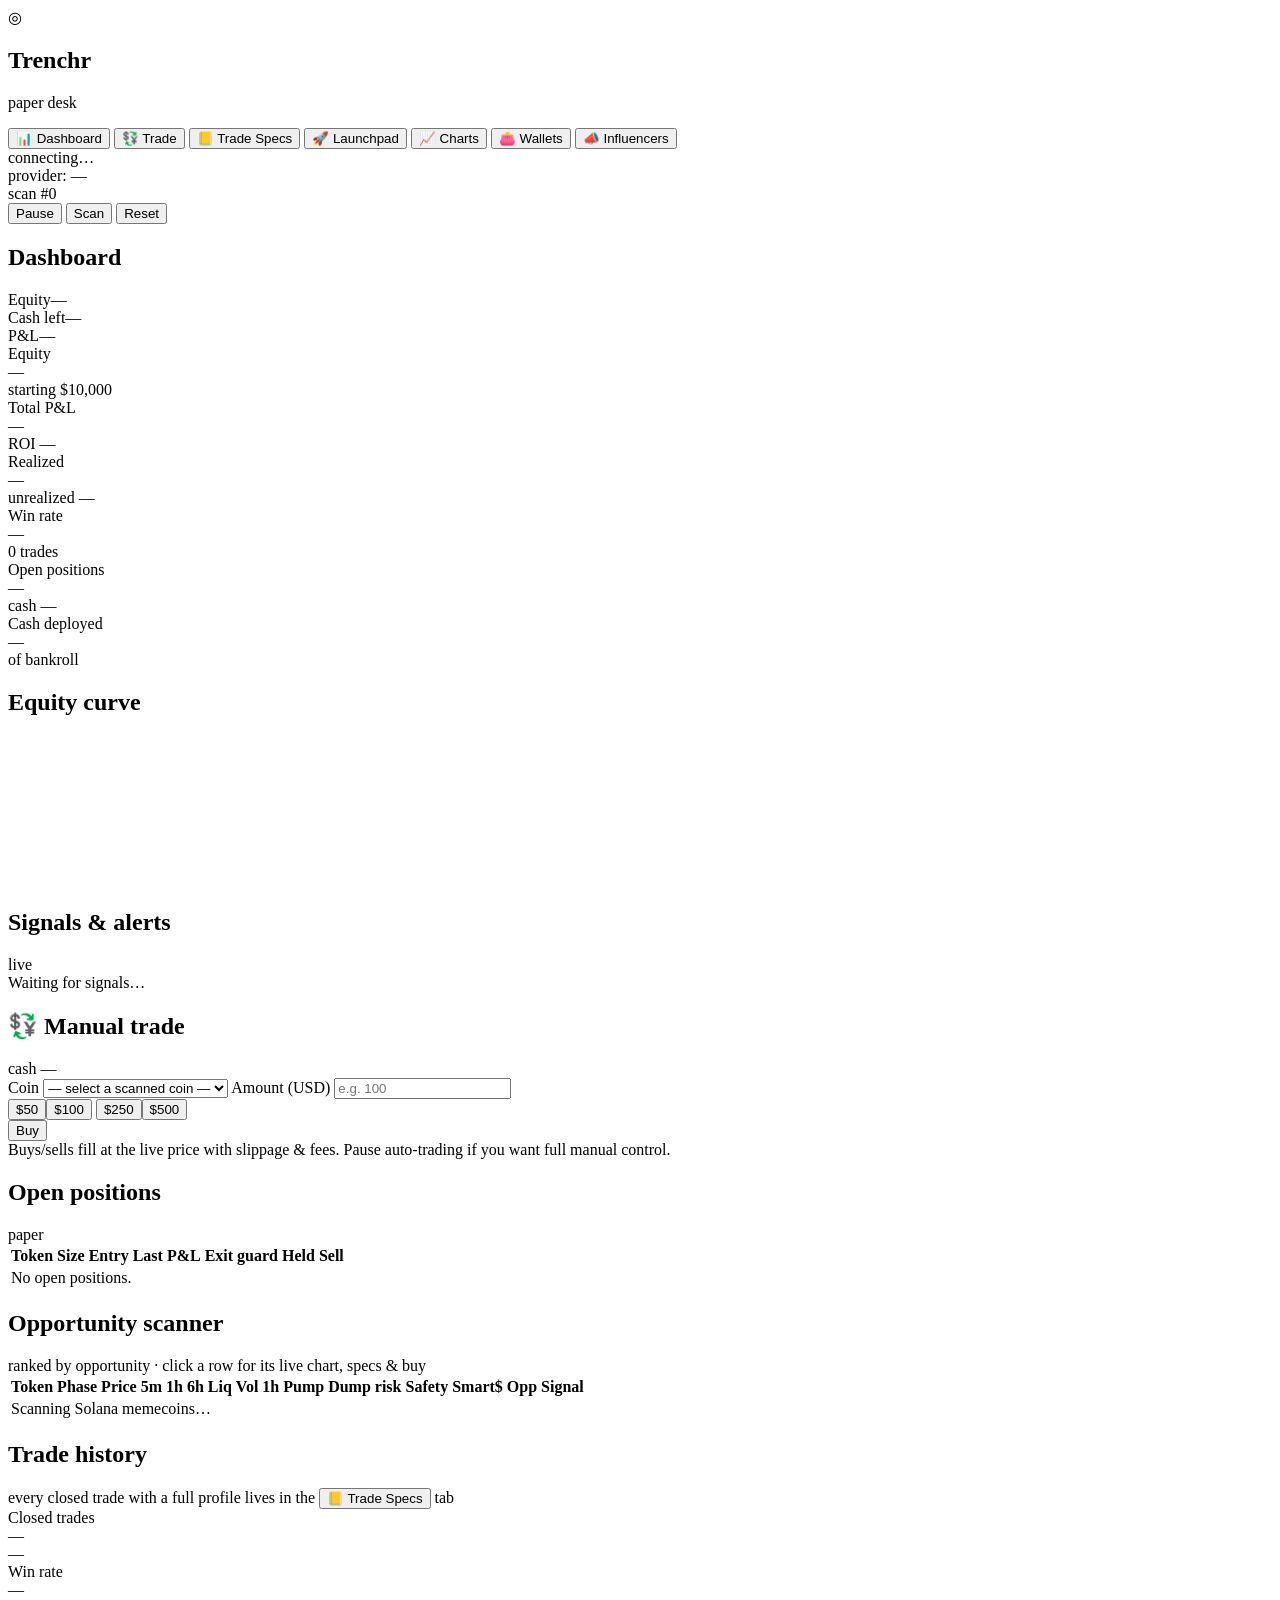
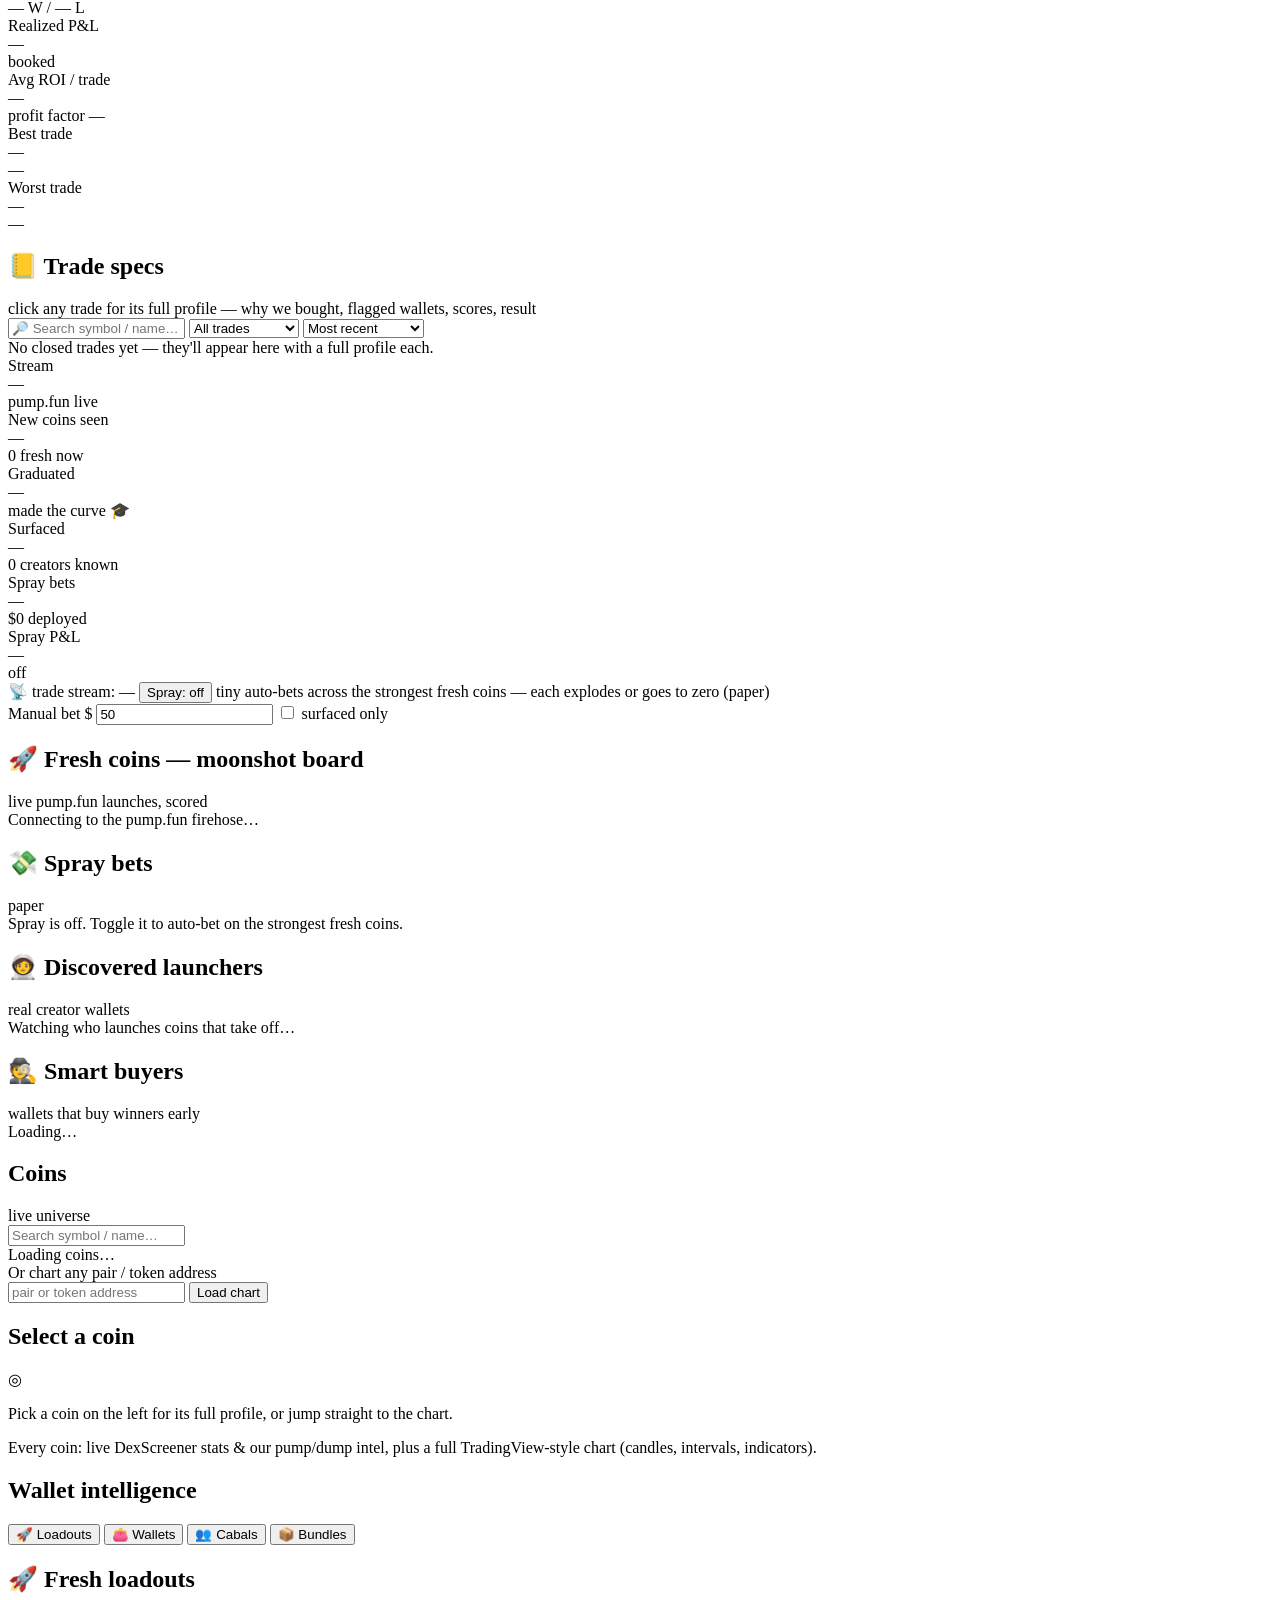
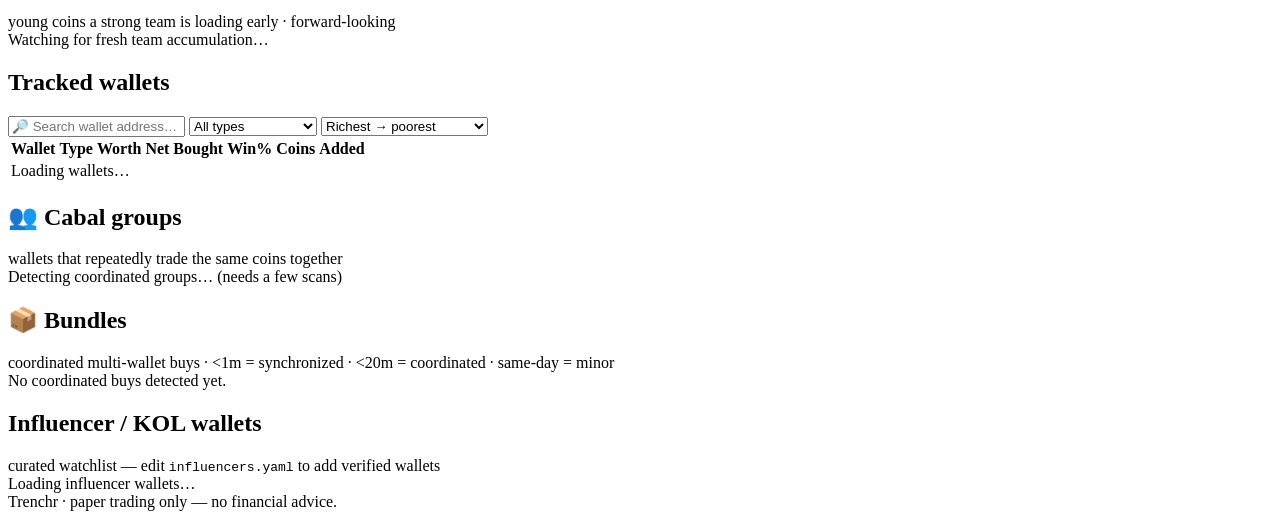
==== commit d43f27bf: "Launchpad: live trade-stream status chip (ON/OFF + ~SOL metered + watch count)" ====
--- a/app/web/static/index.html
+++ b/app/web/static/index.html
@@ -179,6 +179,7 @@
 
         <div class="lp-toolbar">
           <div class="lp-spray">
+            <span class="lp-stream-chip" id="lpStreamChip">📡 trade stream: —</span>
             <button id="sprayToggle" class="btn">Spray: off</button>
             <span class="hint">tiny auto-bets across the strongest fresh coins — each explodes or goes to zero (paper)</span>
           </div>
